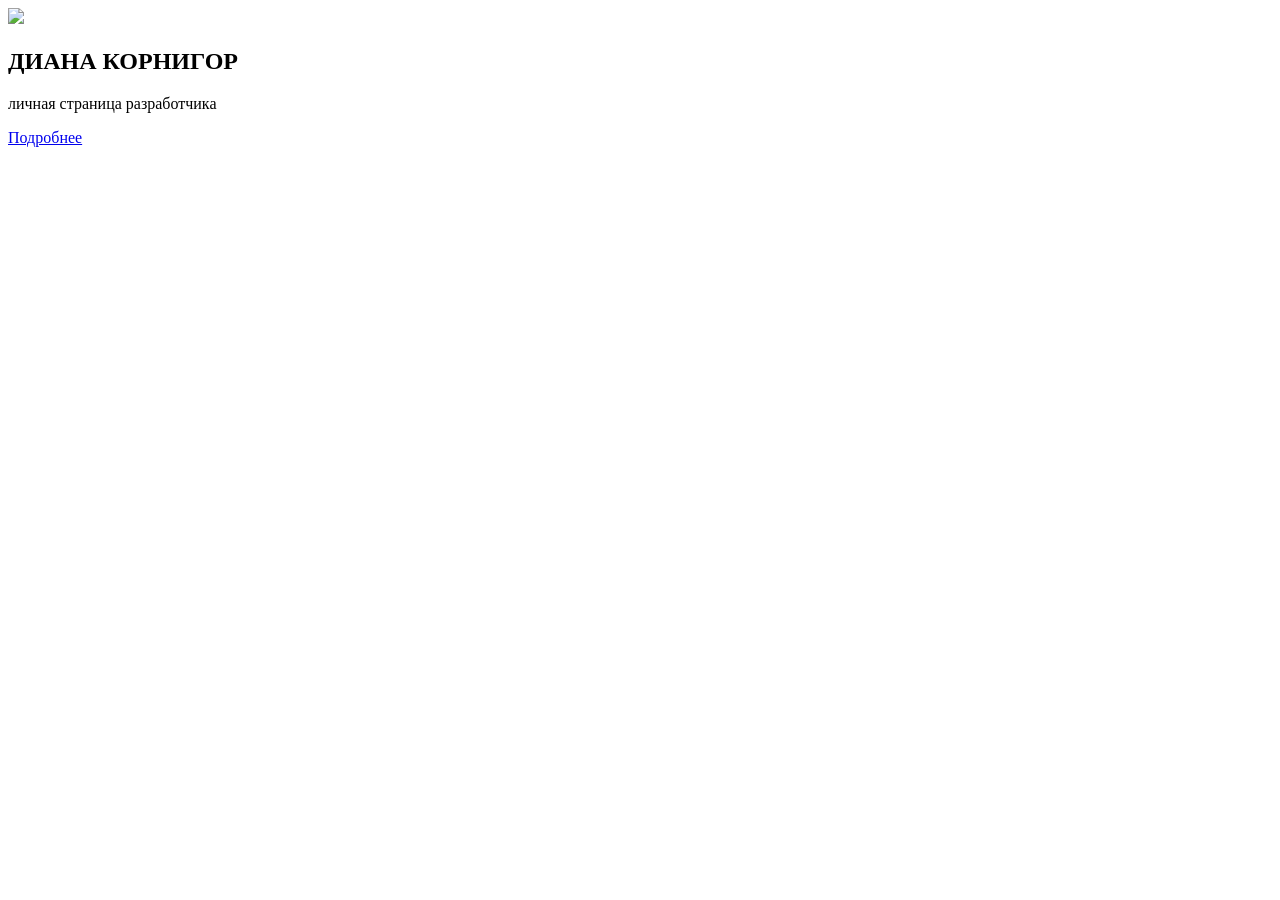
==== index.html @ 614a3cce "Jocument (0-0-2)" ====
<!DOCTYPE html>
<html lang="en">
<head>
    <meta charset="UTF-8">
    <meta name="viewport" content="width=device-width, initial-scale=1.0">
    <link href = "style.css">
    <title>Jocument</title>
</head>
<body>
    <section id="main">
        <div class="main-block">
            <img src="img/maskot.png" width="125">
            <div class="main-content">
                <h1 class="main-title">
                    ДИАНА КОРНИГОР
                </h1>
                <p class="main-subtitle">
                    личная страница разработчика
                </p>
            </div>
            <div class="button">
                <a href="#">Подробнее</a>
            </div>
        </div>
    </section>
    <section id="about">
        <div class="about-block">

        </div>
    </section>
    <section id="skills">
        <div class="skills-block">

        </div>
    </section>
    <section id="works">
        <div class="works-block">

        </div>
    </section>
    <section id="comments">
        <div class="comements-block">

        </div>
    </section>
    <script href = "main.js"></script>
</body>
</html>
---- style.css ----
section{
  background-position: center;
  background-repeat: no-repeat;
  background-size: cover;
  min-height: 100vh;
  position: relative;
}

#main{
  background-image: url(![img](bgMAIN.png))
}

#about{
  background-image: url(![img](bgABOUT.png))
}

#skills{
  background-image: url(![img](bgSKILLS.png))
}

#works{
  background-image: url(![img](bgWORKS.png))
}

#commments{
  background-image: url(![img](bgCOMMENTS.png))
}

.main-block, .about-block, .skills-block, .works-block, .comments-block{
  display: flex;
  justify-content: center;
  align-items: center;
  min-height: 70vh;
}
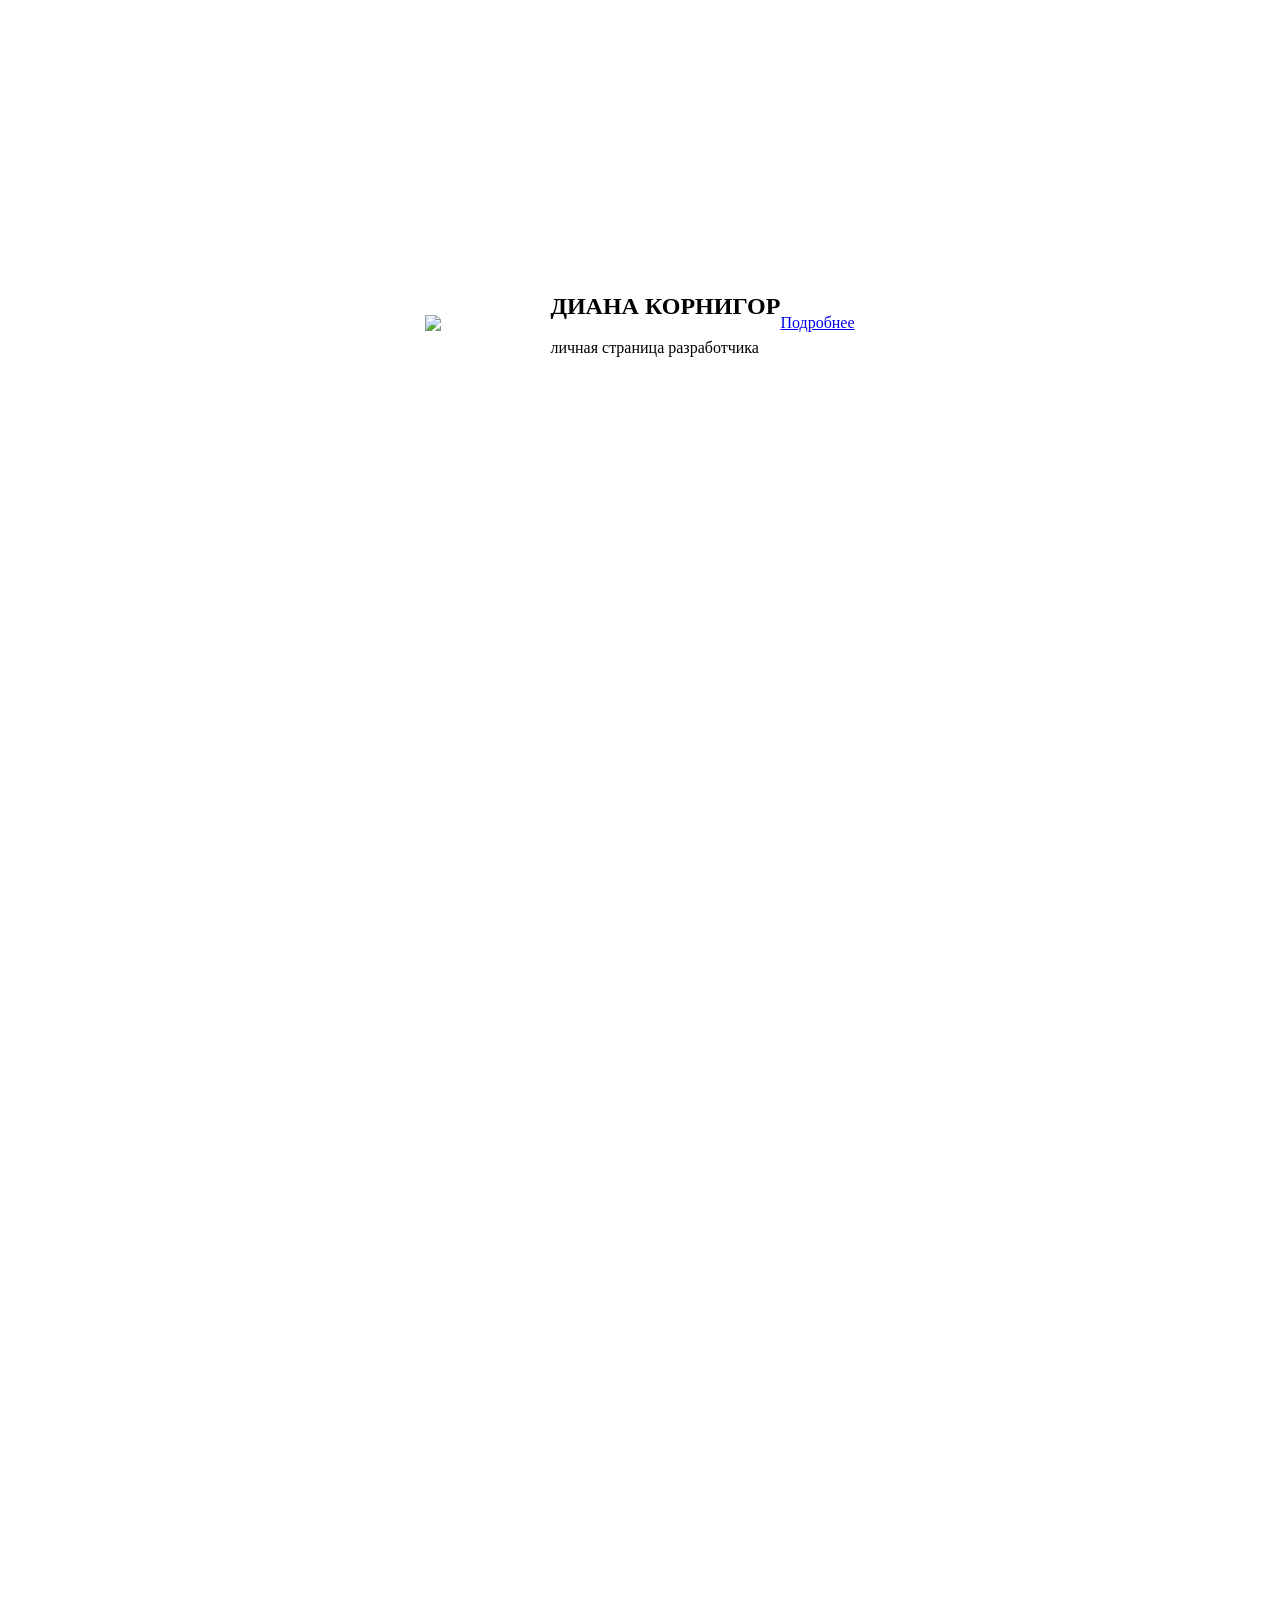
==== commit f9090f4f: "Jocument (0-0-3)" ====
--- a/index.html
+++ b/index.html
@@ -3,13 +3,13 @@
 <head>
     <meta charset="UTF-8">
     <meta name="viewport" content="width=device-width, initial-scale=1.0">
-    <link href = "style.css">
+    <link rel="stylesheet" href="style.css">
     <title>Jocument</title>
 </head>
 <body>
     <section id="main">
         <div class="main-block">
-            <img src="img/maskot.png" width="125">
+            <img src="maskot.png" width="125">
             <div class="main-content">
                 <h1 class="main-title">
                     ДИАНА КОРНИГОР
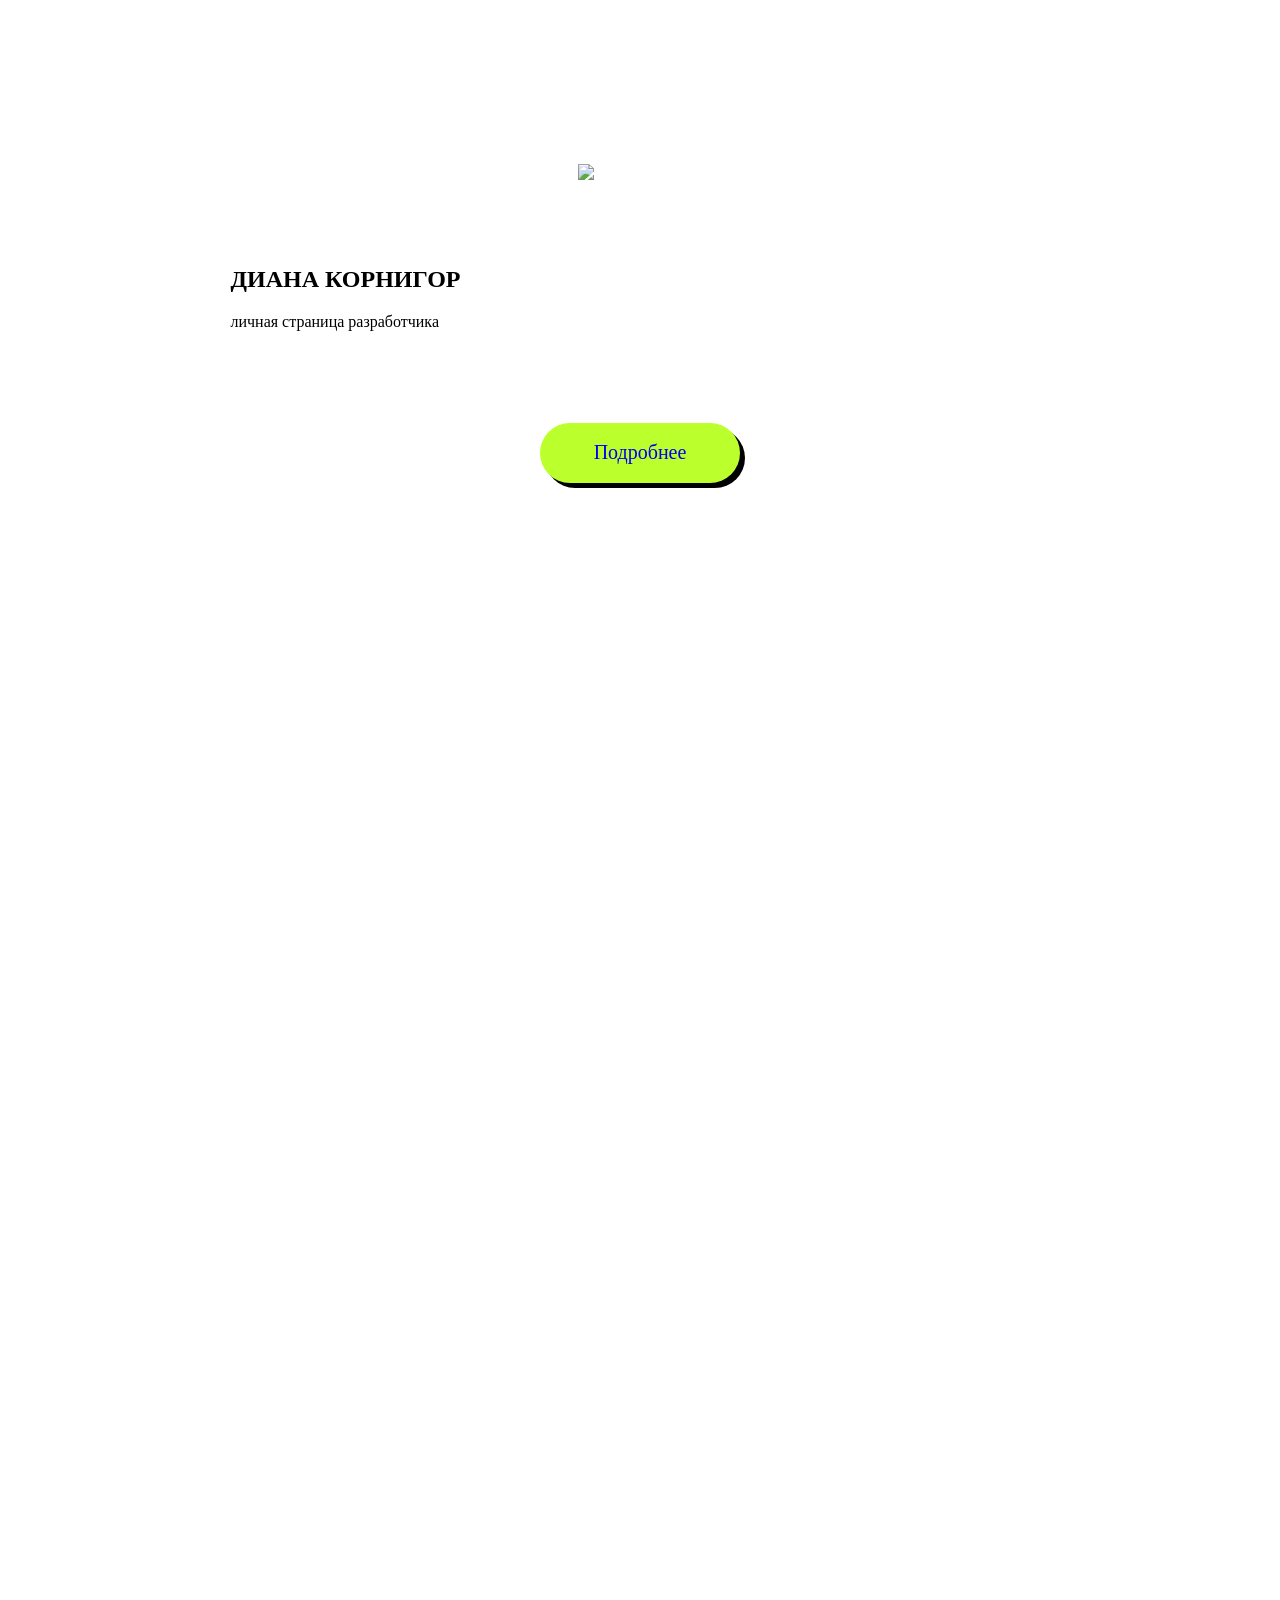
==== commit 9c011859: "Jocument (0-0-6)" ====
--- a/index.html
+++ b/index.html
@@ -4,6 +4,9 @@
     <meta charset="UTF-8">
     <meta name="viewport" content="width=device-width, initial-scale=1.0">
     <link rel="stylesheet" href="style.css">
+    <head>
+  <link rel="stylesheet"href="https://cdnjs.cloudflare.com/ajax/libs/animate.css/4.1.1/animate.min.css"/>
+</head>
     <title>Jocument</title>
 </head>
 <body>
--- a/style.css
+++ b/style.css
@@ -31,4 +31,48 @@
   justify-content: center;
   align-items: center;
   min-height: 70vh;
+}
+
+.main-block{
+  flex-direction: column;
+  height: Vmax;
+}
+
+.main-title{
+  color-text: #2B2D35;
+  text-size: 80px;
+  padding-top: 67px;
+}
+
+.main-subtitle{
+  color-text: #2B2D35;
+  text-size: 20px;
+  text-font: Comfortaa;
+}
+
+.main-content {
+  width: 849px;
+  height: 223px;
+  background-image: url(![img](form1.png))
+  background-repeat: no-repeat;
+  background-size: contain;
+  padding-left: 30px;
+}
+
+.button {
+  width: 200px;
+  height: 60px;
+  border-radius: 100px;
+  border: 2px black;
+  background-color: #BBFF2C;
+  display: flex;
+  justify-content: center;
+  align-items: center;
+  box-shadow: 5px 5px 0 #000000;
+  margin-top: 20px;
+}
+
+.button a{
+  font-size: 20px;
+  text-decoration: none;
 }
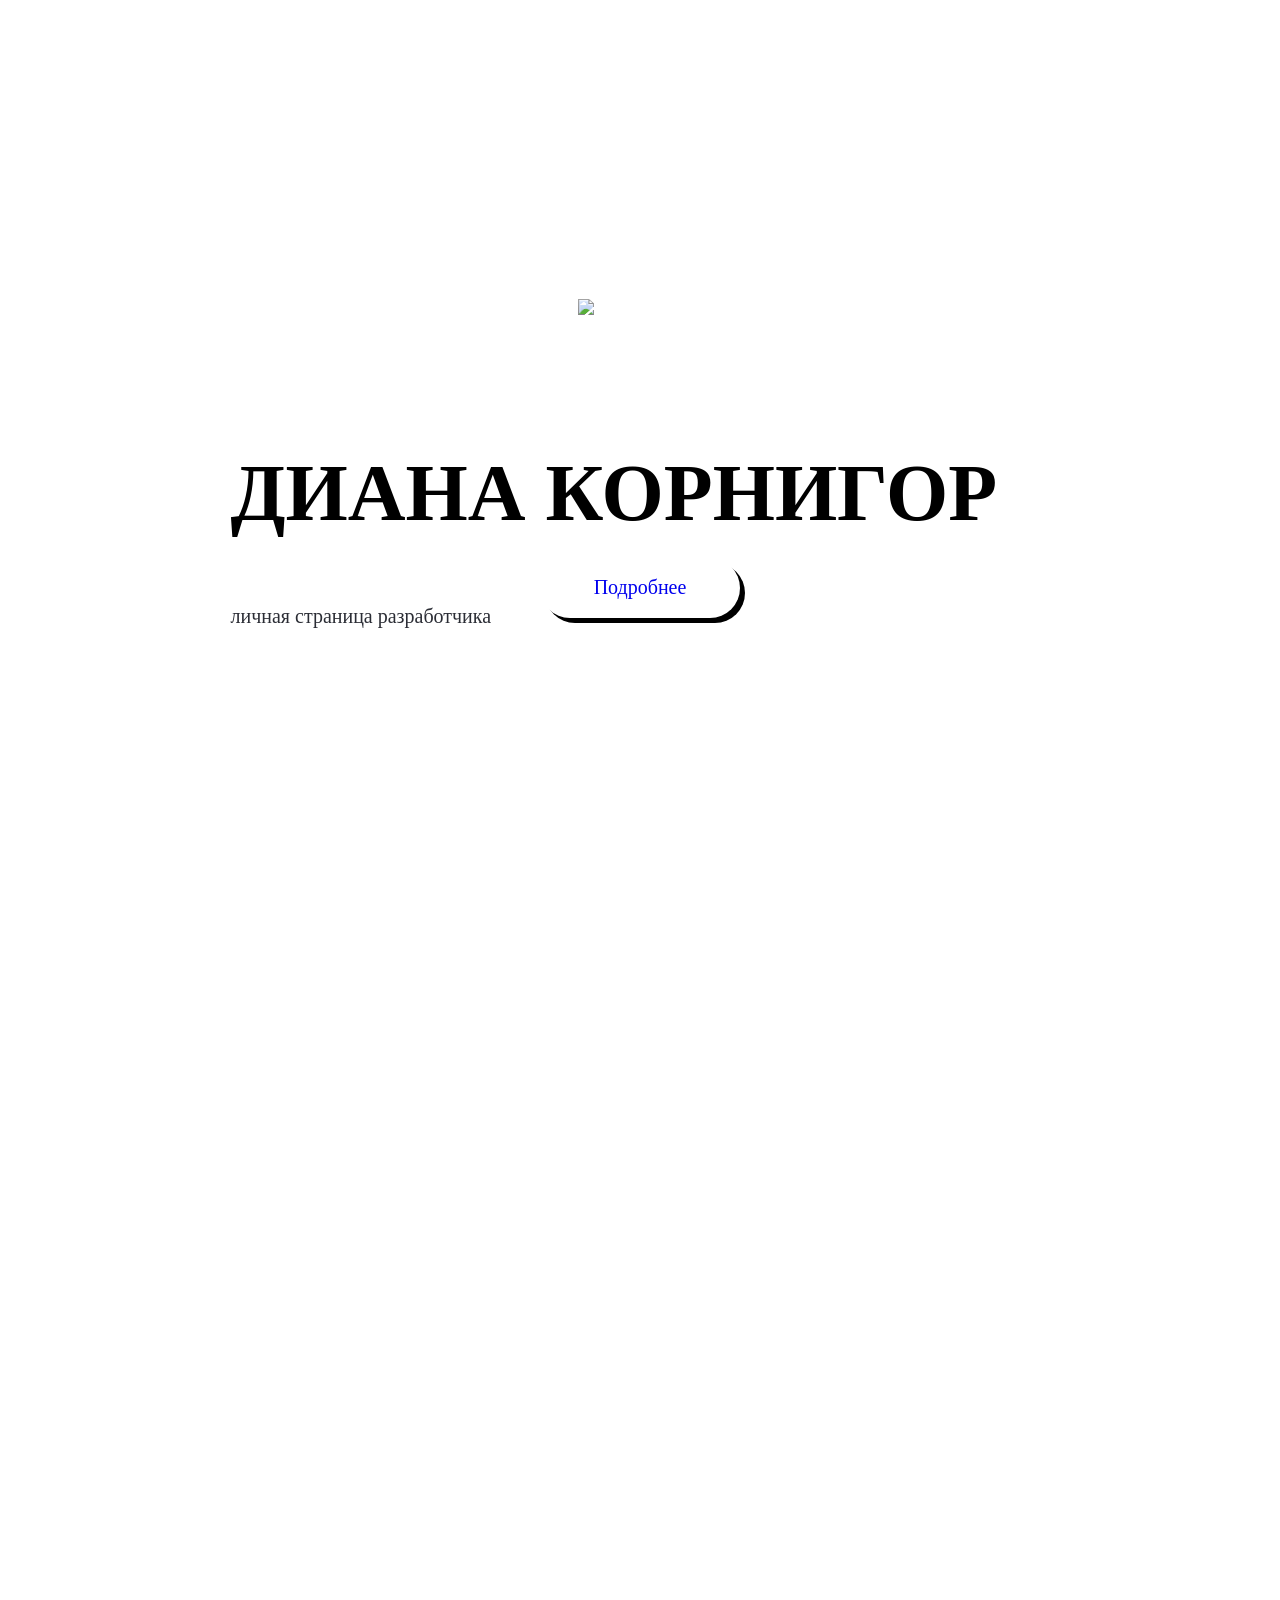
==== commit 207474e8: "Jocument (0-0-9)" ====
--- a/index.html
+++ b/index.html
@@ -12,7 +12,7 @@
 <body>
     <section id="main">
         <div class="main-block">
-            <img src="maskot.png" width="125">
+            <img src="img/maskot.png" width="125">
             <div class="main-content">
                 <h1 class="main-title">
                     ДИАНА КОРНИГОР
--- a/style.css
+++ b/style.css
@@ -1,3 +1,18 @@
+.inter-<uniquifier> {
+  font-family: "Inter", sans-serif;
+  font-optical-sizing: auto;
+  font-weight: 700;
+  font-style: normal;
+}
+
+
+.comfortaa-<uniquifier> {
+  font-family: "Comfortaa", sans-serif;
+  font-optical-sizing: auto;
+  font-weight: 700;
+  font-style: normal;
+}
+
 section{
   background-position: center;
   background-repeat: no-repeat;
@@ -7,23 +22,23 @@
 }
 
 #main{
-  background-image: url(![img](bgMAIN.png))
+  background-image: url(img/bgMAIN.png);
 }
 
 #about{
-  background-image: url(![img](bgABOUT.png))
+  background-image: url(![img](bgABOUT.png));
 }
 
 #skills{
-  background-image: url(![img](bgSKILLS.png))
+  background-image: url(![img](bgSKILLS.png));
 }
 
 #works{
-  background-image: url(![img](bgWORKS.png))
+  background-image: url(![img](bgWORKS.png));
 }
 
 #commments{
-  background-image: url(![img](bgCOMMENTS.png))
+  background-image: url(![img](bgCOMMENTS.png));
 }
 
 .main-block, .about-block, .skills-block, .works-block, .comments-block{
@@ -35,44 +50,63 @@
 
 .main-block{
   flex-direction: column;
-  height: Vmax;
+  height: 100vh;
+
+}
+
+.main-content{
+  background-image: url(img/form1.png);
+  background-repeat: no-repeat;
+  background-size: contain;
+  width: 849px;
+  height: 223px;
+  padding-left: 30px;
 }
 
 .main-title{
+  padding-top: 67px;
   color-text: #2B2D35;
-  text-size: 80px;
-  padding-top: 67px;
+  font-size: 80px;
 }
 
 .main-subtitle{
-  color-text: #2B2D35;
-  text-size: 20px;
-  text-font: Comfortaa;
+  color: #2B2D35;
+  font-size: 20px;
+  font-family: 'Comfortaa';
 }
 
-.main-content {
-  width: 849px;
-  height: 223px;
-  background-image: url(![img](form1.png))
-  background-repeat: no-repeat;
-  background-size: contain;
-  padding-left: 30px;
-}
-
-.button {
+.button{
   width: 200px;
   height: 60px;
   border-radius: 100px;
-  border: 2px black;
-  background-color: #BBFF2C;
+  border: 2px solid #000
+  background: #BBFF2C;
   display: flex;
   justify-content: center;
   align-items: center;
   box-shadow: 5px 5px 0 #000000;
   margin-top: 20px;
+   animation: pulse;
+  transition-duration: 0.3s;
 }
 
-.button a{
-  font-size: 20px;
-  text-decoration: none;
+.button:hover{
+  background: #a0d826;
+}
+
+.button a {
+font-size: 20px;
+text-decoration: none;
+}
+
+.button:hover{
+  background: #a0d826;
+}
+
+.main{
+  background-image: url(![img](planet.png));
+  width: 405px;
+  height: 330px;
+  padding-right: 20px;
+  transform: rotate(45deg);
 }
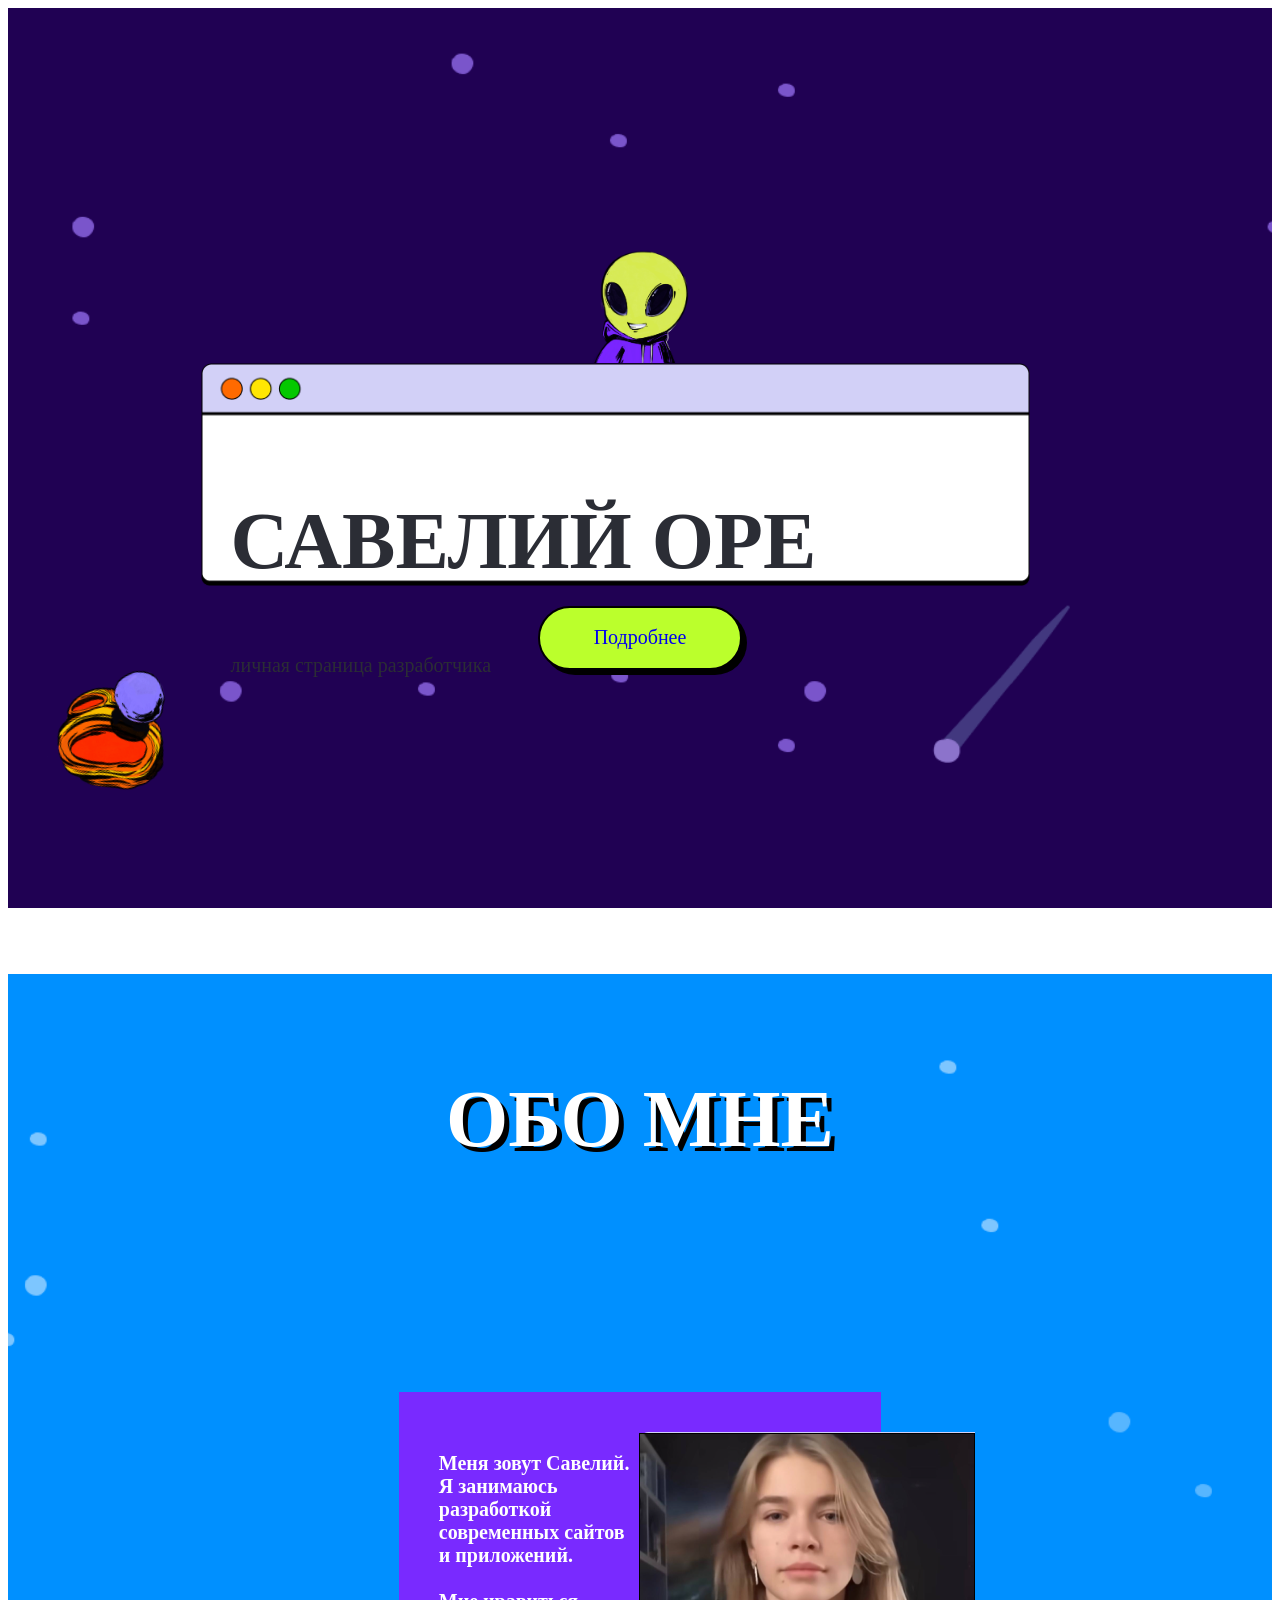
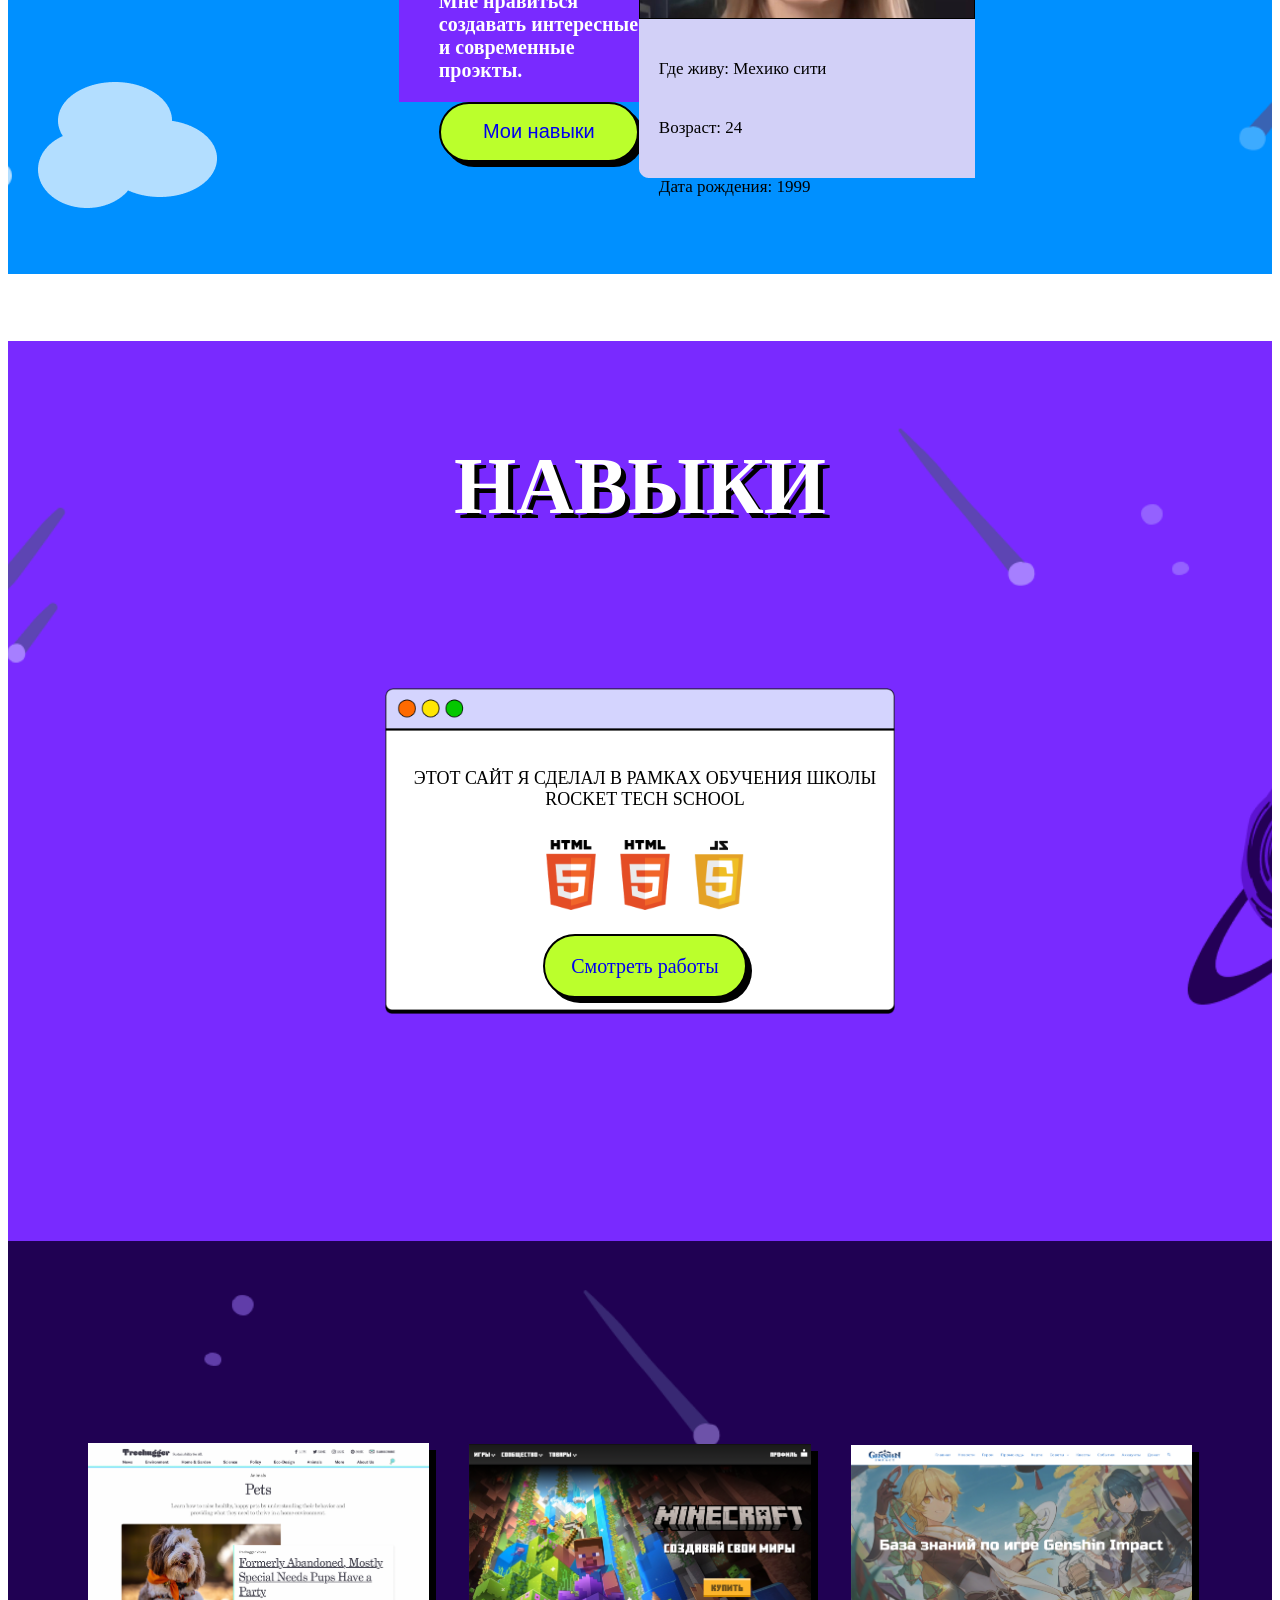
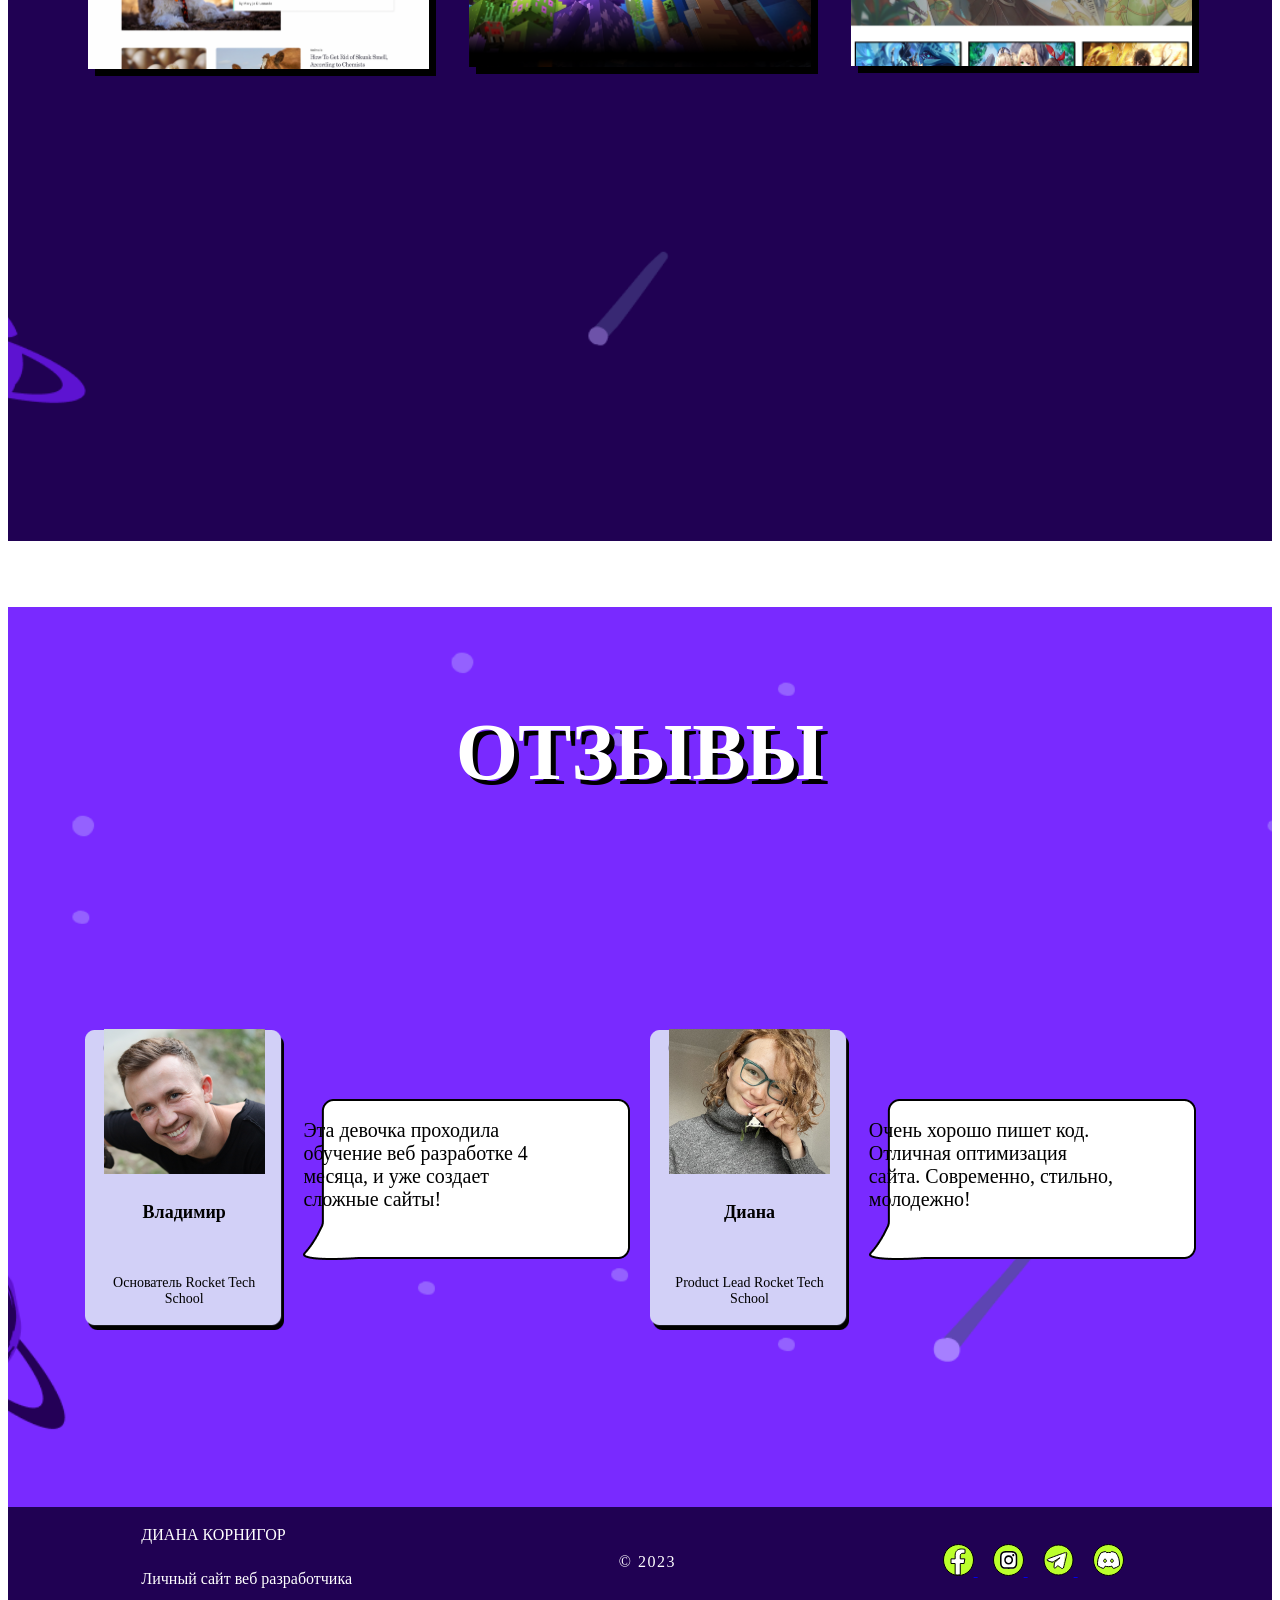
==== commit cbf3b52d: "Jocument(0-1-0)" ====
--- a/index.html
+++ b/index.html
@@ -6,7 +6,6 @@
     <link rel="stylesheet" href="style.css">
     <head>
   <link rel="stylesheet"href="https://cdnjs.cloudflare.com/ajax/libs/animate.css/4.1.1/animate.min.css"/>
-</head>
     <title>Jocument</title>
 </head>
 <body>
@@ -15,7 +14,7 @@
             <img src="img/maskot.png" width="125">
             <div class="main-content">
                 <h1 class="main-title">
-                    ДИАНА КОРНИГОР
+                    САВЕЛИЙ ОРЕ
                 </h1>
                 <p class="main-subtitle">
                     личная страница разработчика
@@ -25,27 +24,98 @@
                 <a href="#">Подробнее</a>
             </div>
         </div>
+        <div class="moving-planet"></div>
     </section>
     <section id="about">
+        <h1 class="title">ОБО МНЕ</h1>
         <div class="about-block">
-
+            <div class="about-content">
+                <div class="about-text">
+                    <p class="about-title"> Меня зовут Савелий.
+                        Я занимаюсь разработкой современных сайтов и приложений. <br><br>
+                        Мне нравиться создавать интересные и современные проэкты.
+                    </p>
+                    <button class="button">
+                        <a href="#">Мои навыки</a>
+                    </button>
+                </div>
+                <div class="about-card">
+                    <img src="img/photo.png">
+                    <p>Где живу: Мехико сити</p>
+                    <p>Возраст: 24</p>
+                    <p>Дата рождения:  1999</p>
+                </div>
+            </div>
+        </div>
+        <div class="moving-cloud">
+            
         </div>
     </section>
     <section id="skills">
+        <h1 class="title">НАВЫКИ</h1>
         <div class="skills-block">
-
+            <div class="skills-card">
+                <p> ЭТОТ САЙТ Я СДЕЛАЛ В РАМКАХ ОБУЧЕНИЯ ШКОЛЫ ROCKET TECH SCHOOL</p>
+                <div class="languages">
+                    <img src="img/html.png" width="70">
+                    <img src="img/html.png" width="70">
+                    <img src="img/js.png" width="70">
+                </div>
+                <div class="button">
+                    <a href="#">Смотреть работы</a>
+                </div>
+            </div>
         </div>
     </section>
     <section id="works">
         <div class="works-block">
-
+            <img src="img/work1.png">
+            <img src="img/work2.png">
+            <img src="img/work3.png">
         </div>
     </section>
     <section id="comments">
-        <div class="comements-block">
-
+        <h1 class="title"> ОТЗЫВЫ </h1>
+        <div class="comments-block">
+            <div class="comment-card">
+                <img src="img/photo1.png">
+                <h3>Владимир</h3>
+                <p>Основатель Rocket Tech School</p>
+            </div>
+            <div class="comment">
+                <p> Эта девочка проходила обучение
+                     веб разработке 4 месяца, 
+                    и уже создает сложные сайты!</p>
+            </div>
+             <div class="comment-card">
+       <img src="img/photo2.png">
+       <h3>Диана</h3>
+       <p>Product Lead Rocket Tech School</p>
+   </div>
+   <div class="comment">
+       <p>
+           Очень хорошо пишет код.
+           Отличная оптимизация сайта.
+           Современно, стильно, молодежно!
+       </p>
+   </div>
         </div>
     </section>
-    <script href = "main.js"></script>
+    <footer>
+   <div class="footer-info">
+       <p>ДИАНА КОРНИГОР</p>
+       <p>Личный сайт веб разработчика</p>
+   </div>
+   <div class="footer-year">
+       <p>© 2023</p>
+   </div>
+   <div class="footer-links">
+       <a href="#"> <img src="img/facebook.svg"> </a>
+       <a href="#"> <img src="img/instagram.svg"> </a>
+       <a href="#"> <img src="img/telegram.svg"> </a>
+       <a href="#"> <img src="img/discord.svg"> </a>
+   </div>
+</footer>
+    <script src="main.js"></script>
 </body>
 </html>
--- a/style.css
+++ b/style.css
@@ -26,19 +26,19 @@
 }
 
 #about{
-  background-image: url(![img](bgABOUT.png));
+  background-image: url(img/bgABOUT.png);
 }
 
 #skills{
-  background-image: url(![img](bgSKILLS.png));
+  background-image: url(img/bgSKILLS.png);
 }
 
 #works{
-  background-image: url(![img](bgWORKS.png));
-}
-
-#commments{
-  background-image: url(![img](bgCOMMENTS.png));
+  background-image: url(img/bgWORKS.png);
+}
+
+#comments{
+  background-image: url(img/bgCOMMENTS.png);
 }
 
 .main-block, .about-block, .skills-block, .works-block, .comments-block{
@@ -65,7 +65,7 @@
 
 .main-title{
   padding-top: 67px;
-  color-text: #2B2D35;
+  color: #2B2D35;
   font-size: 80px;
 }
 
@@ -79,8 +79,8 @@
   width: 200px;
   height: 60px;
   border-radius: 100px;
-  border: 2px solid #000
-  background: #BBFF2C;
+  border: 2px solid #000;
+  background-color: #BBFF2C;
   display: flex;
   justify-content: center;
   align-items: center;
@@ -104,9 +104,213 @@
 }
 
 .main{
-  background-image: url(![img](planet.png));
+  background-image: url(img/planet.png);
   width: 405px;
   height: 330px;
   padding-right: 20px;
   transform: rotate(45deg);
+}
+
+.moving-planet {
+  background: url(img/moving-planet.png);
+  background-repeat: no-repeat;
+  width: 200px;
+  height: 230px;
+  transform: rotate(-15deg);
+  position: absolute;
+  bottom: 30px;
+  left: 30px;
+  animation-name: strelochka;
+  animation-duration: 2s;
+  animation-iteration-count: infinite;
+  animation-direction: alternate;
+}
+@keyframes strelochka{
+  from{transform: translateY(0px);}
+  to{transform: translateY(42px);}
+}
+
+.title{
+  padding-top: 100px;
+  text-align: center;
+  color: #FFF;
+  font-size: 80px;
+  text-shadow: 
+  5px 5px 0 #000000;
+ }
+
+.about-content{
+  width: 35%;
+  height: 270px;
+  background: #792AFF;
+  padding-left: 40px ;
+  padding-top: 40px;
+  position: relative;
+  display: flex;
+}
+
+.about-title{
+  color: #FFF;
+  font-size: 20px;
+  font-weight: 700;
+  max-width: 463px;
+  margin-bottom: 20px;
+  font-family: 'Comfortaa';
+}
+
+
+.about-card{
+  background-image: url(img/form2.png);
+  background-repeat: no-repeat;
+  width: 376px;
+  height: 346px;
+  display: flex;
+  flex-direction: column;
+  justify-content: center;
+  align-items: center;
+  padding-top: 20px;
+  position: relative;
+}
+
+.about-card p{
+  color: #000;
+  font-size: 17px;
+  align-self: start;
+  padding-left: 20px;
+  line-height: 25px;
+  font-family: 'Comfortaa';
+}
+
+.about-card img{
+    padding-bottom: 20px;
+}
+
+.about-card img{
+  padding-bottom: 20px;
+}
+
+.moving-cloud{
+  background: url(img/cloud.png);
+  background-repeat: no-repeat;
+  width: 180px;
+  height: 162px;
+  position: absolute;
+  bottom: 30px;
+  left: 30px;
+}
+
+.skills-card{
+  background-image: url(img/form3.png);
+  background-repeat: no-repeat;
+  background-size: contain;
+  height: 450px;
+  display: flex;
+  flex-direction: column;
+  align-items: center;
+  margin-top: 100px;
+  margin: 20px;
+  padding-left: 10px;
+}
+
+.skills-card p{
+  color: #000;
+  font-size: 18px;
+  margin-top: 80px;
+  margin-bottom: 30px;
+  text-align: center;
+  max-width: 500px;
+  font-family: 'Comfortaa';
+}
+
+.moving-planet2{
+  background: url(img/moving-planet2.png);
+  background-repeat: no-repeat;
+  width: 208px;
+  height: 200px;
+  position: absolute;
+  bottom: 70px;
+  left: 0;
+}
+
+.moving-planet, .moving-planet2, .moving-cloud{
+  animation-name: planet_move;
+  animation-duration: 2s;
+  animation-iteration-count: infinite;
+  animation-direction: alternate;
+}
+
+.works-block img{
+    margin: 0 20px;
+    width: 27%;
+    box-shadow: 
+      7px 7px 0 #000000;
+}
+
+.comments-block{
+  justify-content: space-evenly;
+  max-width: 1150px;
+  margin: auto;
+}
+
+.comment-card{
+  background-image: url(img/card.png);
+  background-repeat: no-repeat;
+  background-position: center;
+  background-size: contain;
+  height: 300px;
+  display: flex;
+  flex-direction: column;
+  justify-content: center;
+  align-items: center;
+  max-width: 200px;
+}
+
+.comment-card h3{
+  font-size: 18px;
+  font-family: 'Comfortaa';
+  padding: 10px;
+}
+
+.comment-card p{
+  font-size: 14px;
+  font-family: 'Comfortaa';
+  padding: 10px 20px;
+  text-align: center;
+}
+
+.comment{
+  background-image: url(img/comment.png);
+  width: 327px;
+  height: 161px;
+  justify-content: center;
+  align-items: center;
+}
+
+.comment p{
+  font-family: 'Comfortaa';
+  font-size: 20px;
+  max-width: 250px;
+}
+
+footer{
+   background-color: #200153;
+   height: 110px;
+   display: flex;
+   justify-content: space-around;
+   align-items: center;
+   color: #FFF;
+}
+
+.footer-info p{
+   font-family: 'Comfortaa';
+   padding-bottom: 10px;
+}
+
+.footer-year p{
+   font-family: 'Comfortaa';
+   letter-spacing: 1.5px;
+}
+
+.footer-links a{
+   margin-right: 15px;
 }
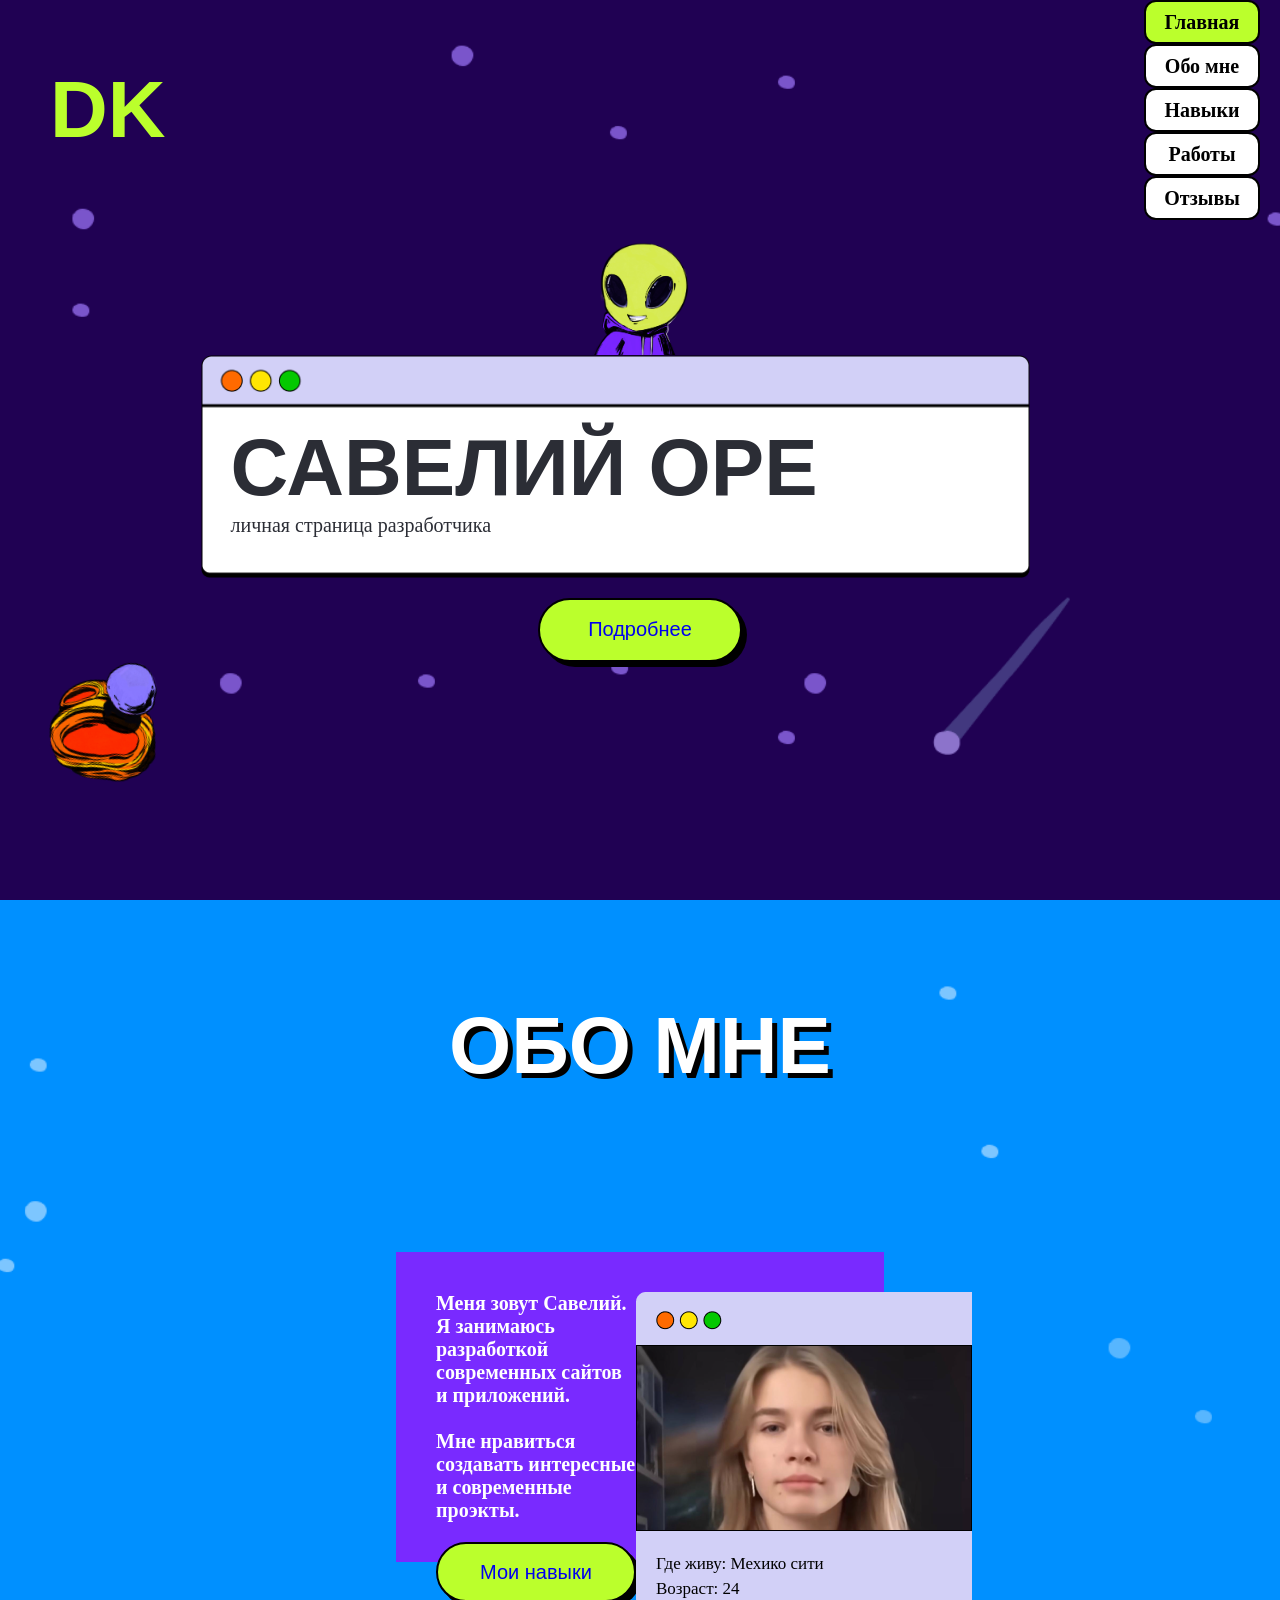
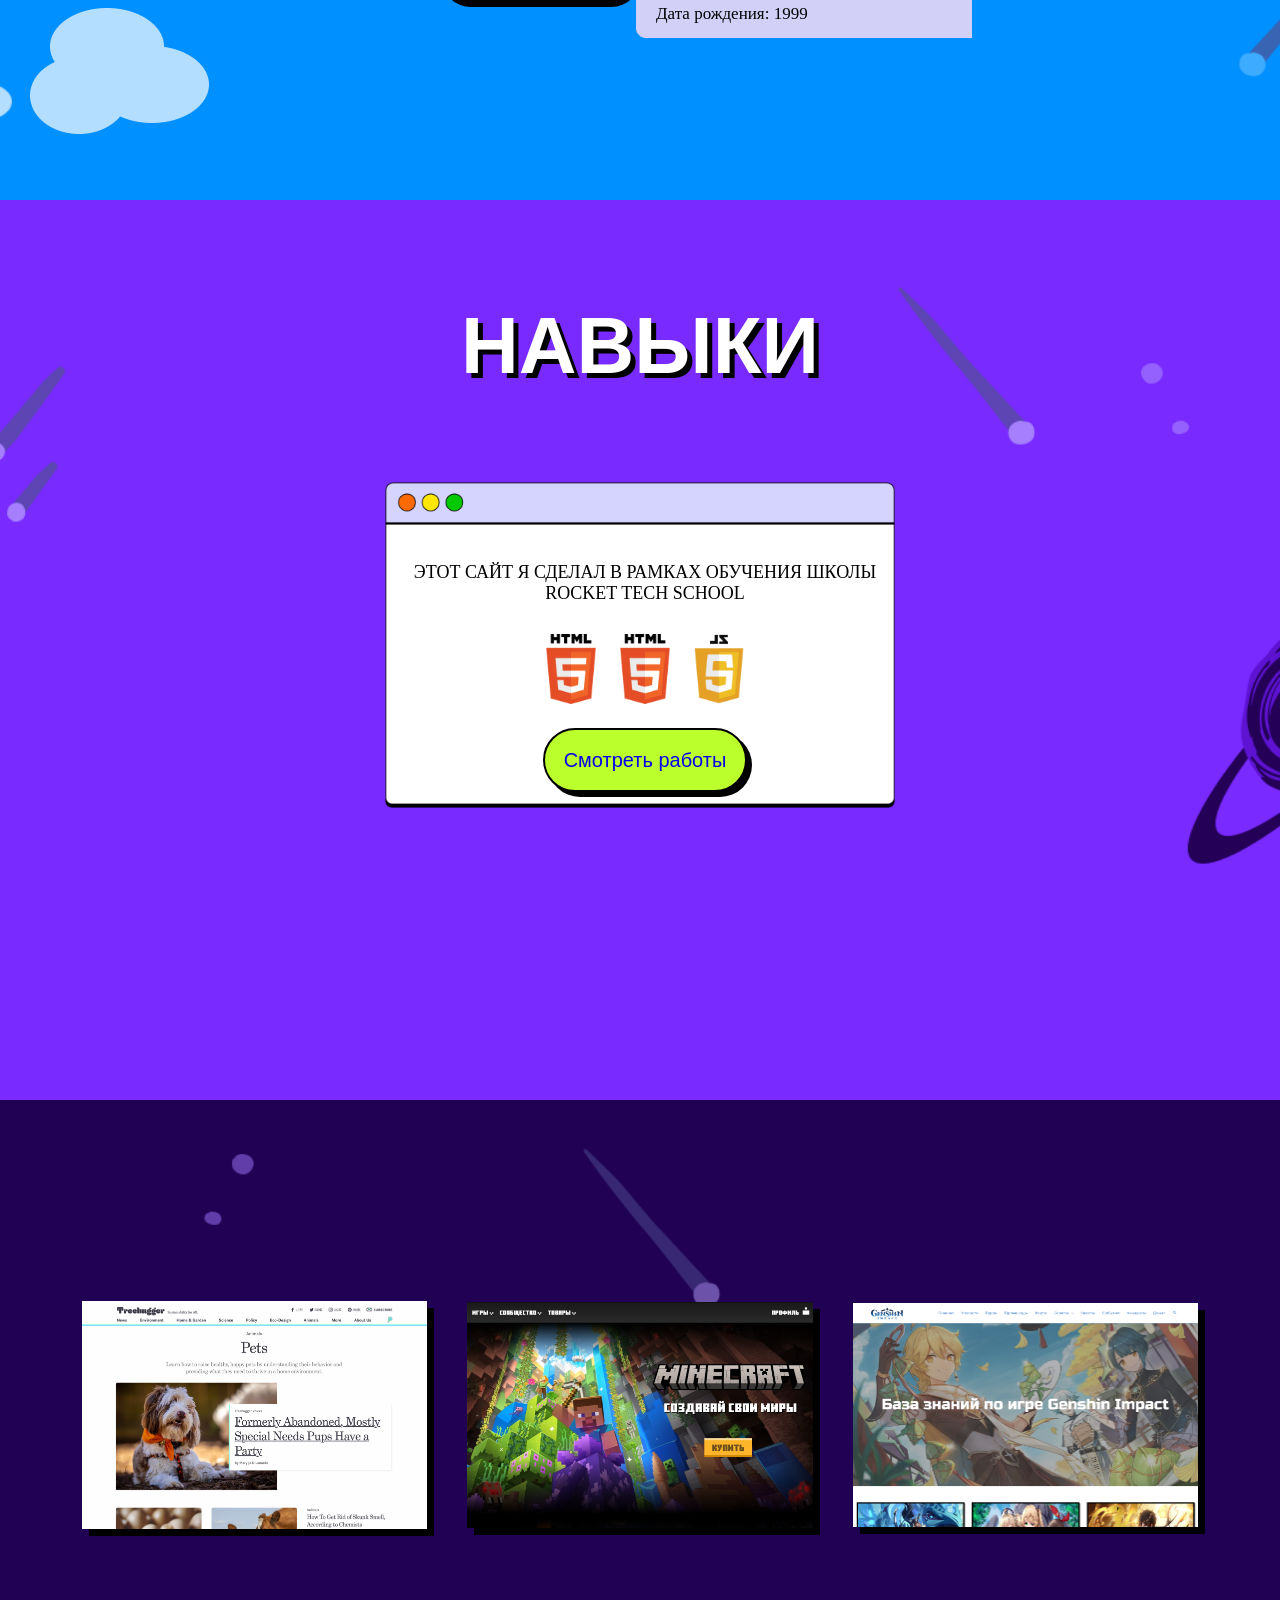
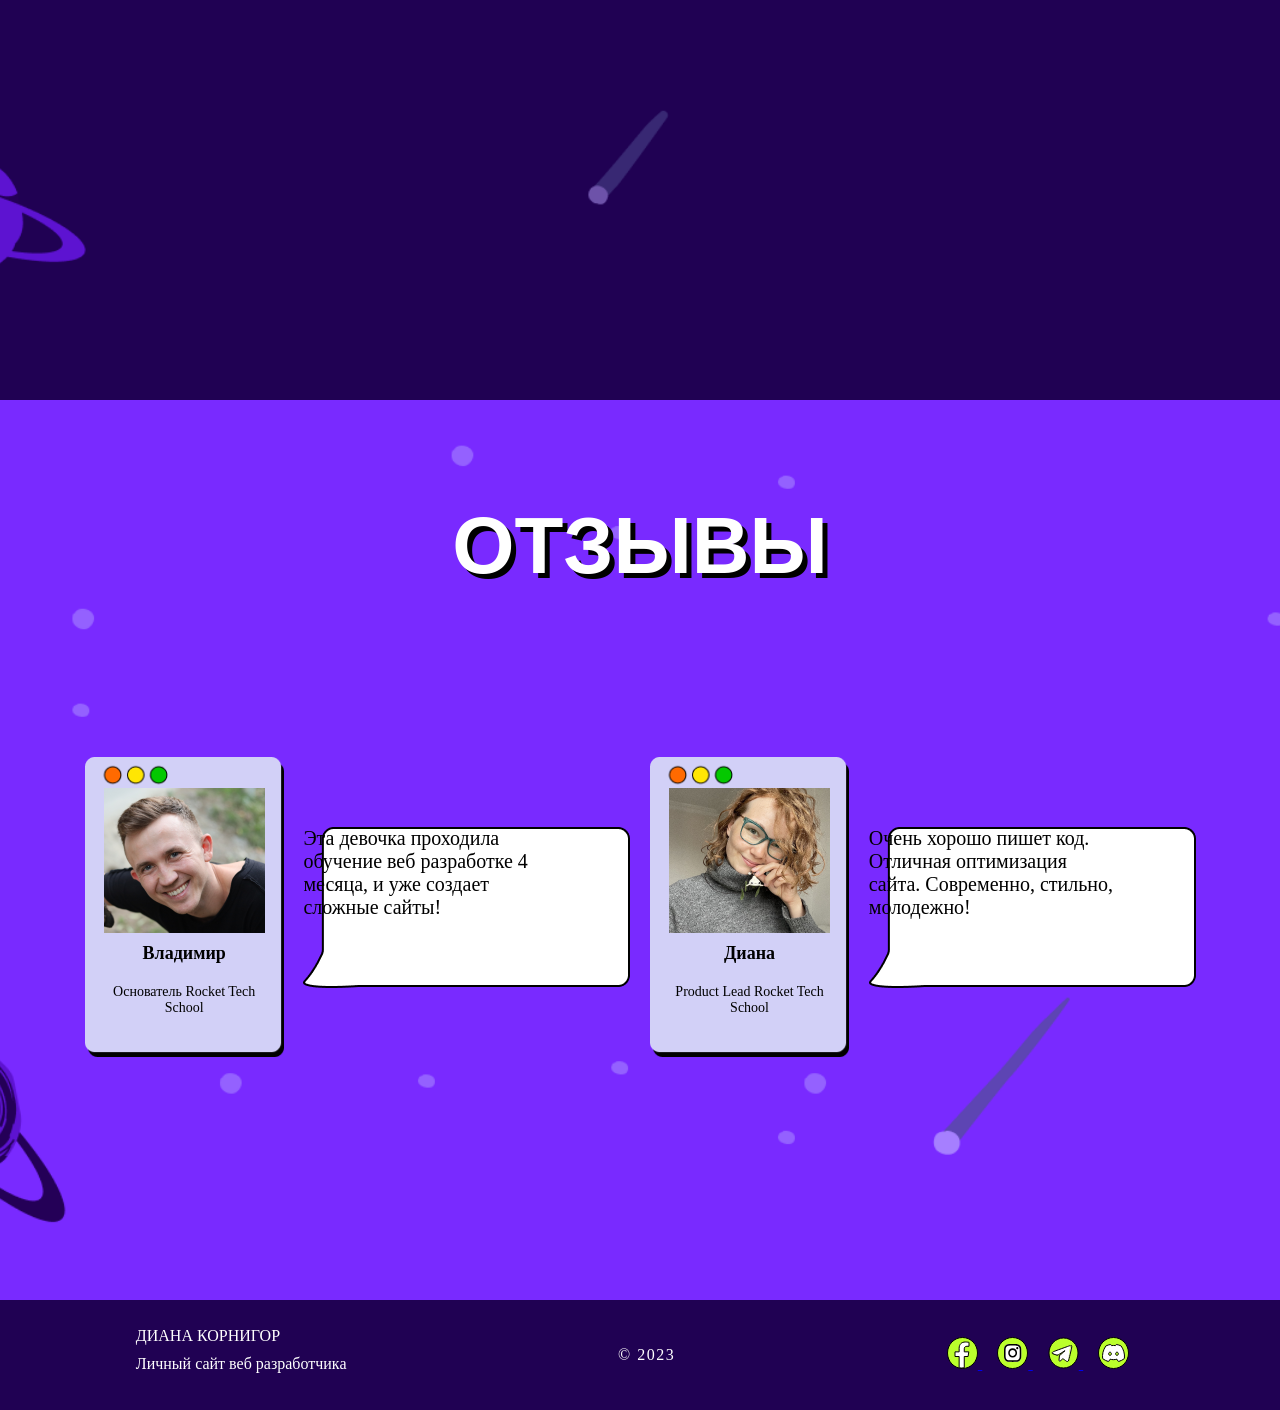
==== commit a782e0cc: "Jocument (0-1-1)" ====
--- a/index.html
+++ b/index.html
@@ -4,7 +4,6 @@
     <meta charset="UTF-8">
     <meta name="viewport" content="width=device-width, initial-scale=1.0">
     <link rel="stylesheet" href="style.css">
-    <head>
   <link rel="stylesheet"href="https://cdnjs.cloudflare.com/ajax/libs/animate.css/4.1.1/animate.min.css"/>
     <title>Jocument</title>
 </head>
@@ -26,6 +25,18 @@
         </div>
         <div class="moving-planet"></div>
     </section>
+    <nav>
+        <div class="fixed-menu">
+        <h1 class="logo">DK</h1>
+        <div class="nav-links">
+            <h1 class="nav-link main-link active" href="#main">Главная</h1>
+            <h1 class="nav-link about-link" href="#about">Обо мне</h1>
+            <h1 class="nav-link skills-link" href="#skills">Навыки</h1>
+            <h1 class="nav-link works-link" href="#works">Работы</h1>
+            <h1 class="nav-link comments-link" href="#comments">Отзывы</h1>
+        </div>
+        </div>
+    </nav>
     <section id="about">
         <h1 class="title">ОБО МНЕ</h1>
         <div class="about-block">
@@ -102,10 +113,10 @@
         </div>
     </section>
     <footer>
-   <div class="footer-info">
-       <p>ДИАНА КОРНИГОР</p>
+        <div class="footer-info">
+            <p>ДИАНА КОРНИГОР</p>
        <p>Личный сайт веб разработчика</p>
-   </div>
+        </div>
    <div class="footer-year">
        <p>© 2023</p>
    </div>
@@ -115,7 +126,7 @@
        <a href="#"> <img src="img/telegram.svg"> </a>
        <a href="#"> <img src="img/discord.svg"> </a>
    </div>
-</footer>
+    </footer>
     <script src="main.js"></script>
 </body>
 </html>
--- a/style.css
+++ b/style.css
@@ -313,4 +313,58 @@
 
 .footer-links a{
    margin-right: 15px;
-}+}
+
+nav{
+  position: fixed;
+  top: 0;
+  width: 100%;
+  z-index: 10;
+}
+
+.fixed-menu{
+  display: flex;
+  justify-content: space-between;
+  align-items: center;
+  flex: 1;
+}
+
+nav-links{
+  display: flex
+  justify-content: center;
+  flex-grow: 1;
+  padding-right: 150px;
+}
+
+.nav-link{
+   width: 112px;
+   height: 40px;
+   border-radius: 12px;
+   border: 2px solid #000;
+   background-color: #FFF;
+   text-decoration: none;
+   color: #000;
+   font-size: 20px;
+   font-family: 'Comfortaa';
+   display: flex;
+   justify-content: center;
+   align-items: center;
+   margin-right: 20px;
+}
+
+.logo{
+   color: #BBFF2C;
+   font-size: 80px;
+   padding-left: 50px;
+}
+
+*{
+  margin: 0;
+  font-family: 'Inter', sans-serif;
+  scroll-behavior: smooth;
+}
+
+.active{
+  background-color: #BBFF2C;
+}
+
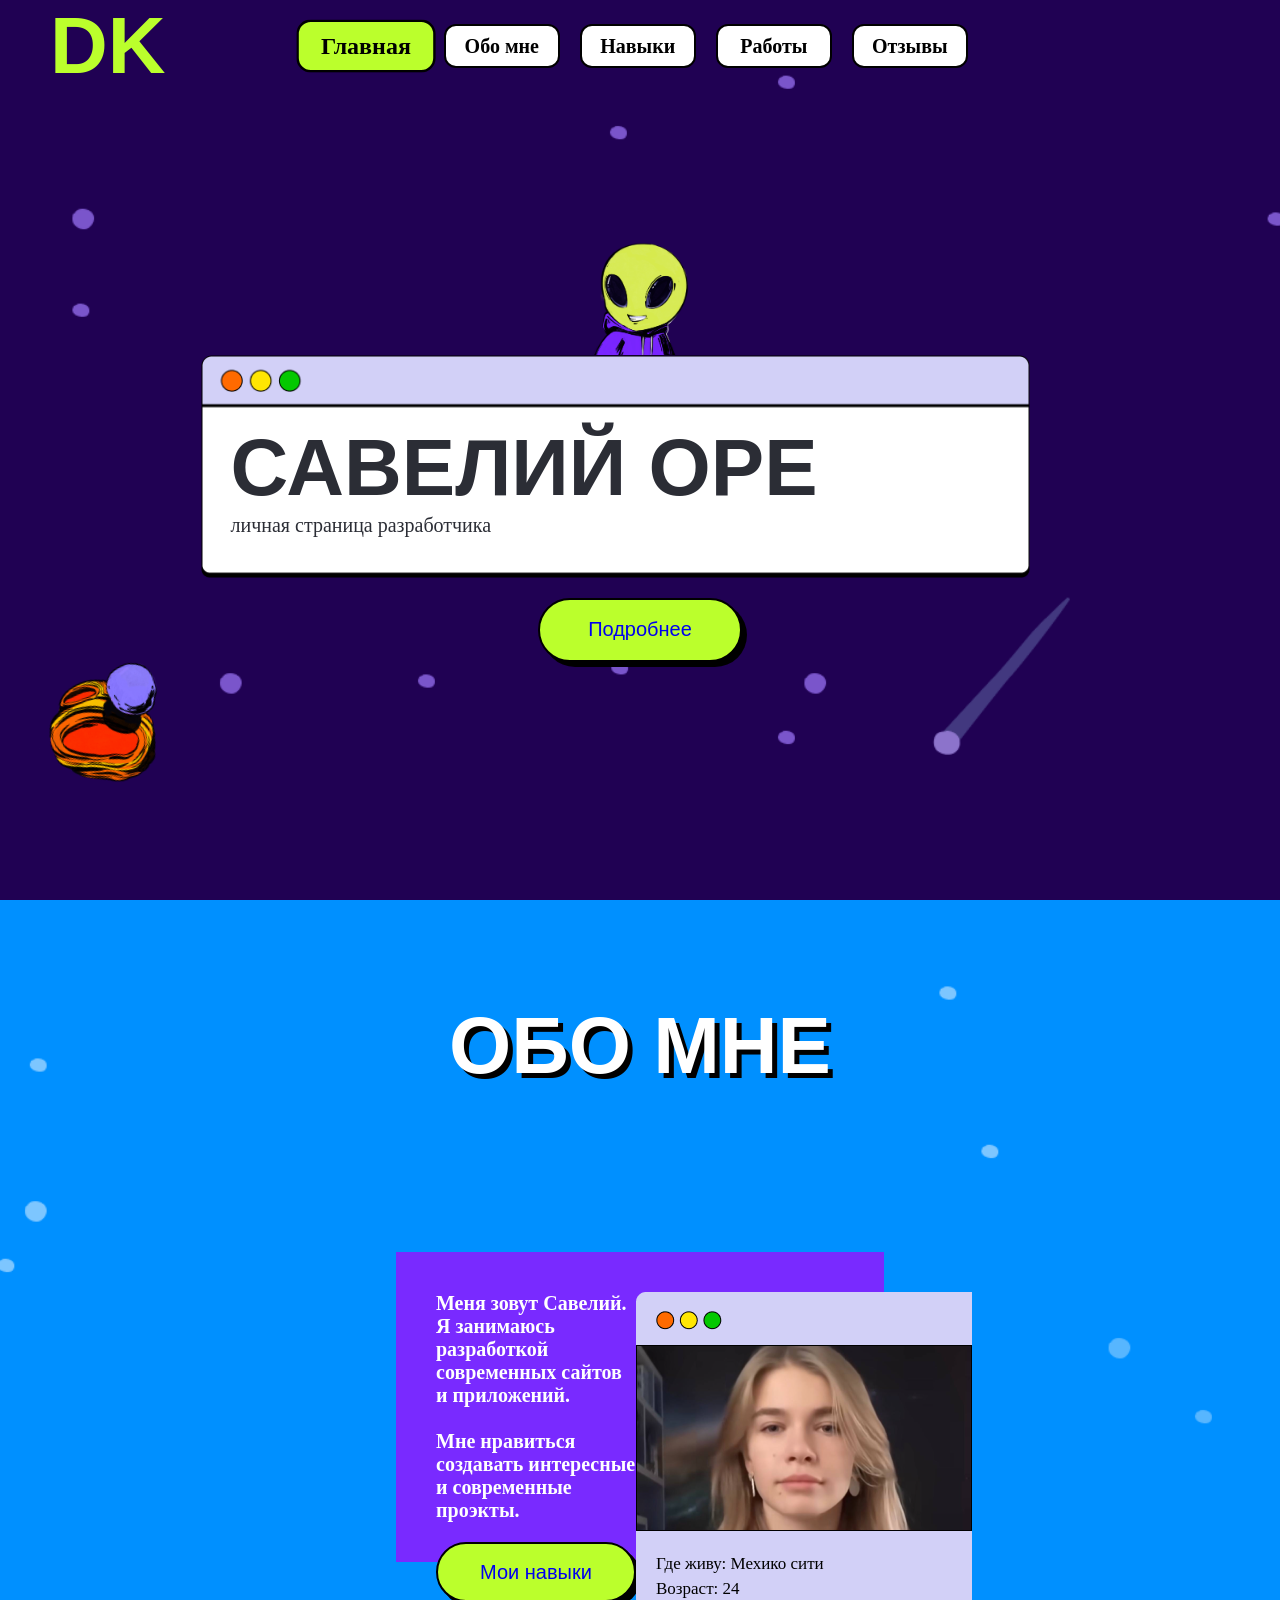
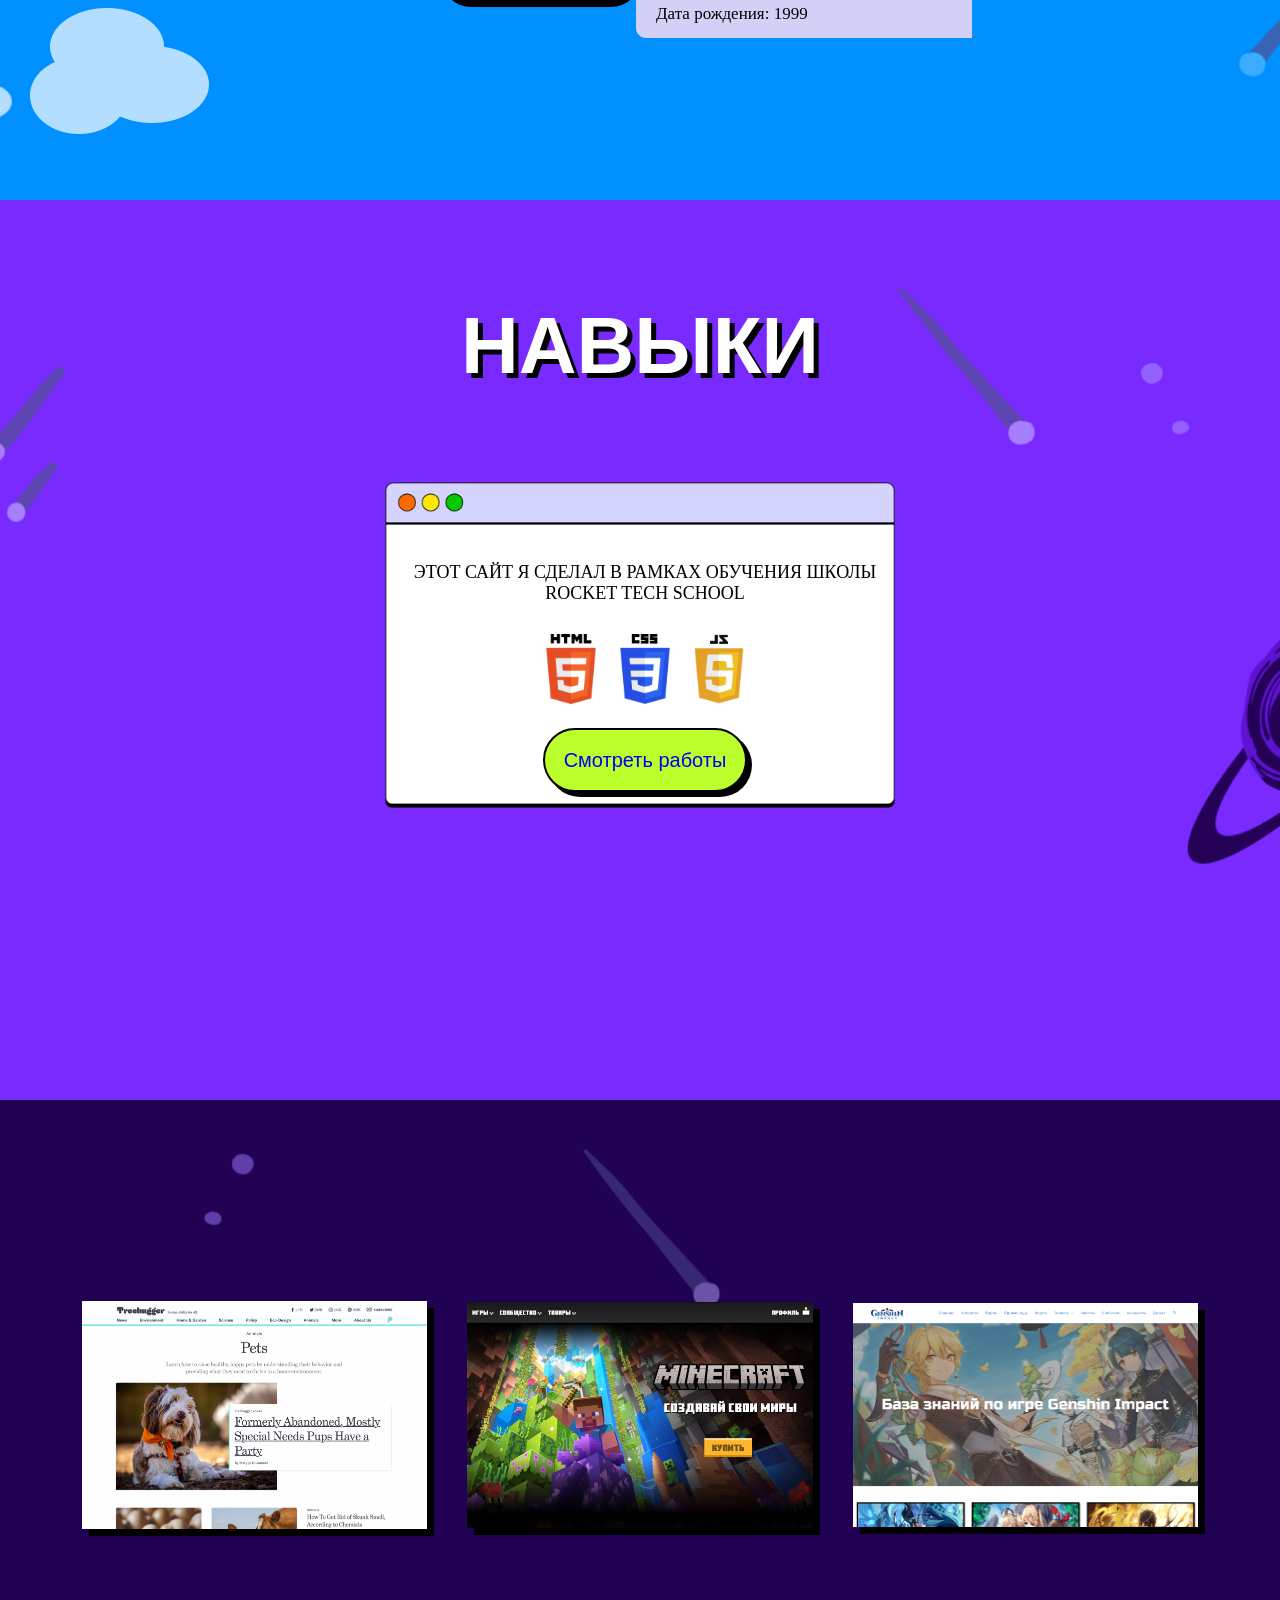
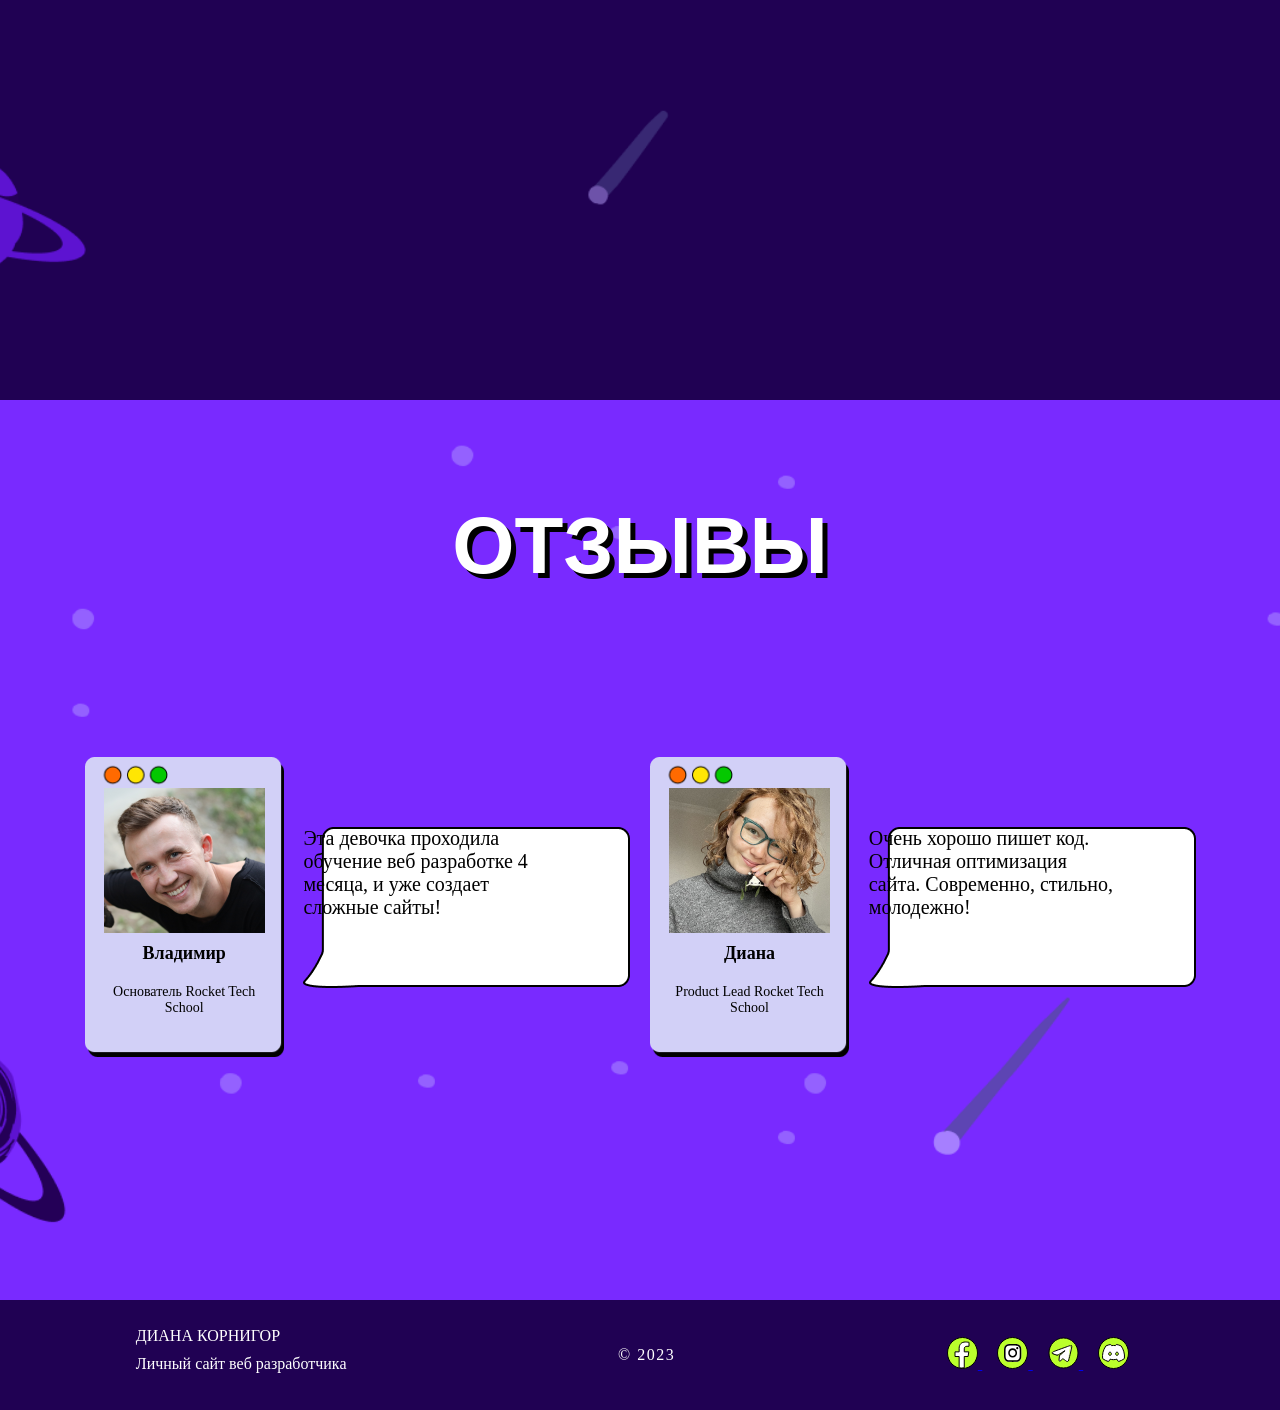
==== commit a4094e63: "Jocument (0-1-2)" ====
--- a/index.html
+++ b/index.html
@@ -35,7 +35,24 @@
             <h1 class="nav-link works-link" href="#works">Работы</h1>
             <h1 class="nav-link comments-link" href="#comments">Отзывы</h1>
         </div>
+        <div class="mobile-button">
+            <img src="img/mobile_menu.png" width="40">
         </div>
+        <div class="mobile-menu hide">
+            <div class="mobile-nav-links">
+                <a class="nav-link" href="#main">
+                    Главная</a>
+                <a class="nav-link" href="#about"> 
+                    Обо мне</a>
+                <a class="nav-link" href="#skills"> 
+                    Навыки</a>
+                <a class="nav-link" href="#works"> 
+                    Работы</a>
+                <a class="nav-link" href="#comments"> 
+                    Отзывы</a>
+             </div>
+       </div>
+    </div>
     </nav>
     <section id="about">
         <h1 class="title">ОБО МНЕ</h1>
@@ -69,7 +86,7 @@
                 <p> ЭТОТ САЙТ Я СДЕЛАЛ В РАМКАХ ОБУЧЕНИЯ ШКОЛЫ ROCKET TECH SCHOOL</p>
                 <div class="languages">
                     <img src="img/html.png" width="70">
-                    <img src="img/html.png" width="70">
+                    <img src="img/css.png" width="70">
                     <img src="img/js.png" width="70">
                 </div>
                 <div class="button">
--- a/style.css
+++ b/style.css
@@ -329,8 +329,8 @@
   flex: 1;
 }
 
-nav-links{
-  display: flex
+.nav-links{
+  display: flex;
   justify-content: center;
   flex-grow: 1;
   padding-right: 150px;
@@ -366,5 +366,100 @@
 
 .active{
   background-color: #BBFF2C;
-}
-
+  transform: scale(1.2, 1.2);
+}
+
+@media (max-width: 1000px) {
+  .nav-links {
+    display: none;
+  }
+  .logo{
+    font-size: 40px;
+    padding-left: 20px;
+    padding-top: 10px;
+  }
+  .main-content{
+    max-width: 320px;
+  }
+  .main-title{
+    padding-top: 30px;
+    font-size: 30px;
+  }
+  .main-subtitle{
+    font-size: 15px;
+  }
+  .planet, .moving-cloud, .moving-planet2 {
+    display: none;
+  }
+  .title{
+    font-size: 25px;
+    padding-top: 15px;
+  }
+  .about-block{
+    flex-direction: column;
+    margin-top: 10px;
+    padding: 0;
+  }
+  .about-card{
+    order: -1;
+    background-size: contain;
+    padding-top: 10px;
+    width: 163px;
+    height: 148px;
+  }
+  .skills-card{
+    margin: 10px;
+    padding-left: 5px;
+    background-size: contain;
+  }
+  .skills-card p{
+    font-size: 8px;
+    margin-top: 7.5%;
+    margin-bottom: 10px;
+  }
+  .works-block{
+    flex-direction: column;
+    padding: 10px 0;
+  }
+  .works-block img{
+    margin: 10px 0;
+    width: 40%;
+  }
+  .comments-block{
+    flex-direction: column;
+    align-items: center;
+    justify-content: flex-start;
+    margin: 0 auto;
+    padding-top: 25px;
+  }
+  .comment{
+    background-image: url(img/comment-mobile.png);
+  }
+  .comment p{
+    font-size: 7.5px;
+    max-width: 145px;
+  }
+  .button{
+    width: 150px;
+    height: 40px;
+    z-index: 2;
+    }
+    .button a{
+      font-size: 15px;
+      }
+    .mobile-button{
+      display: block;
+    }
+}
+
+.mobile-button{
+   display: none;
+   padding-top: 10px;
+   width: 40px;
+   position: absolute;
+   right: 20px;
+}
+
+.hide{
+   display: none;
+}
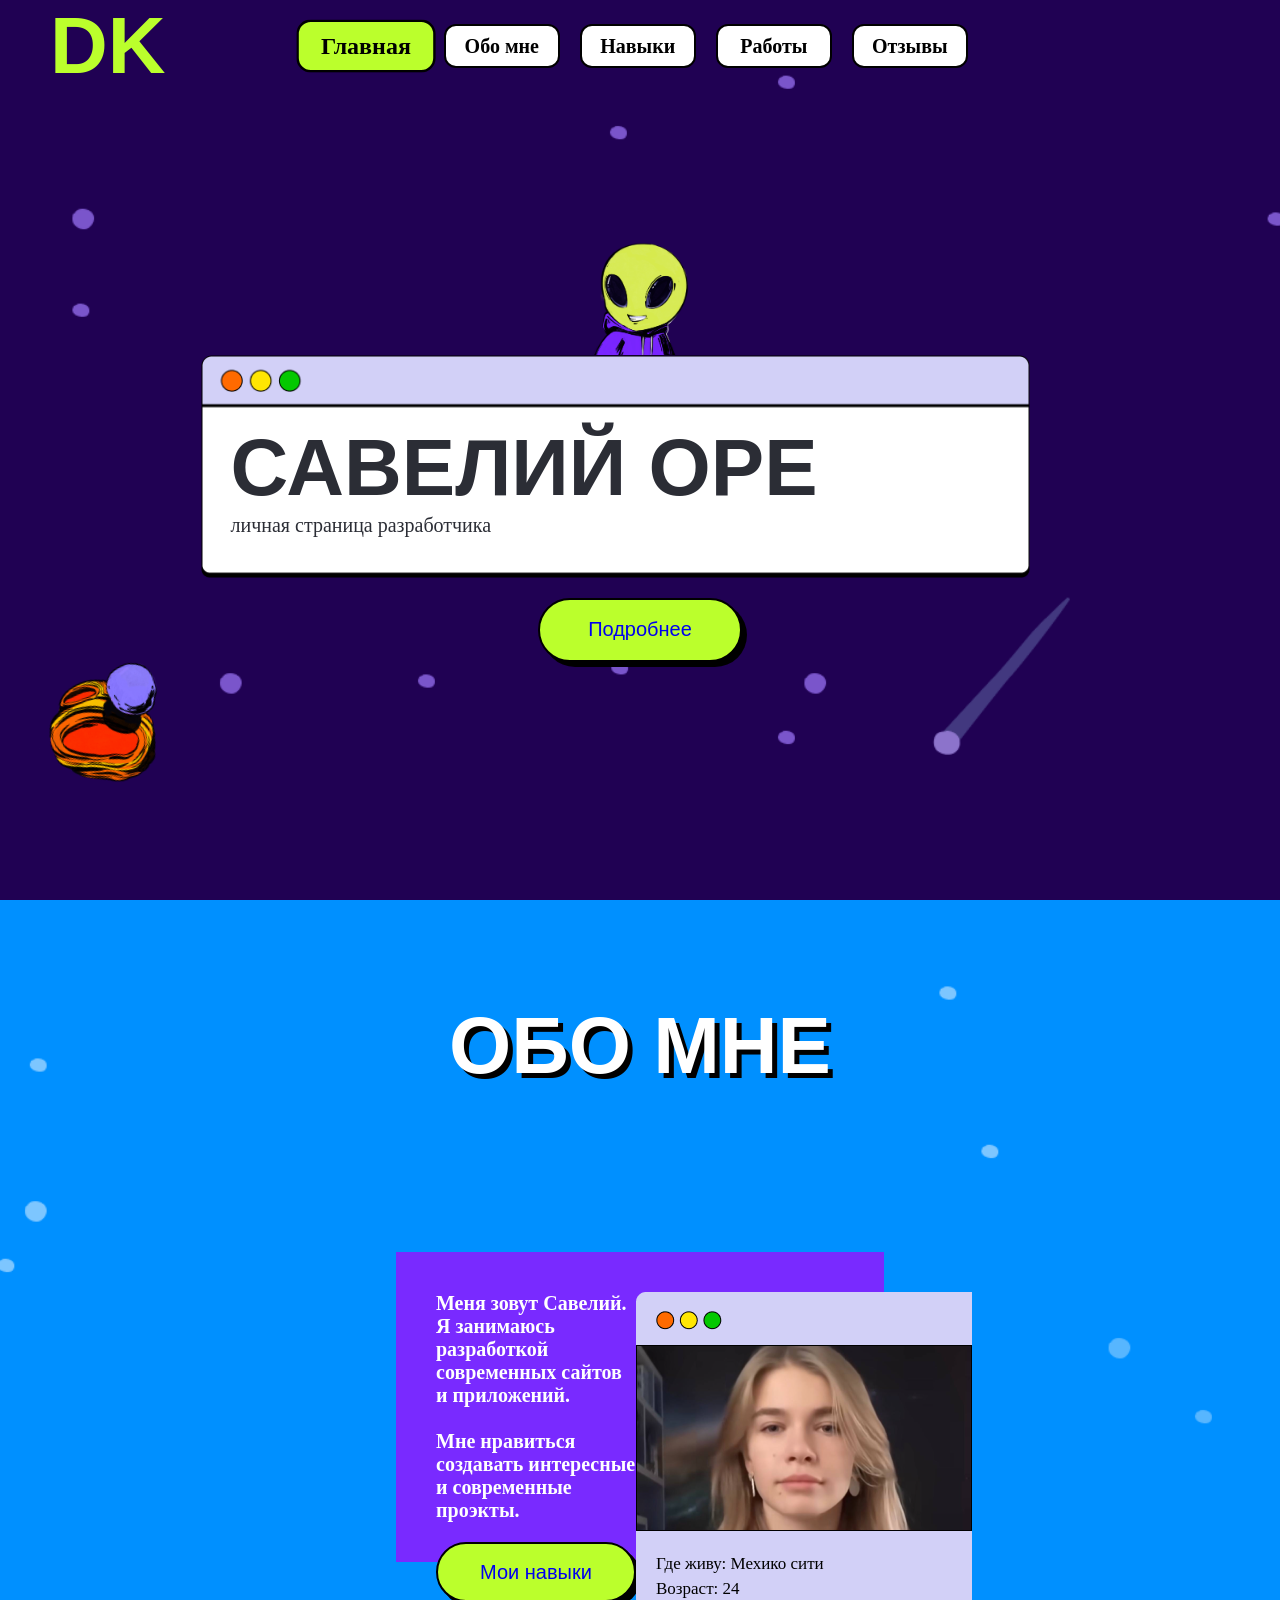
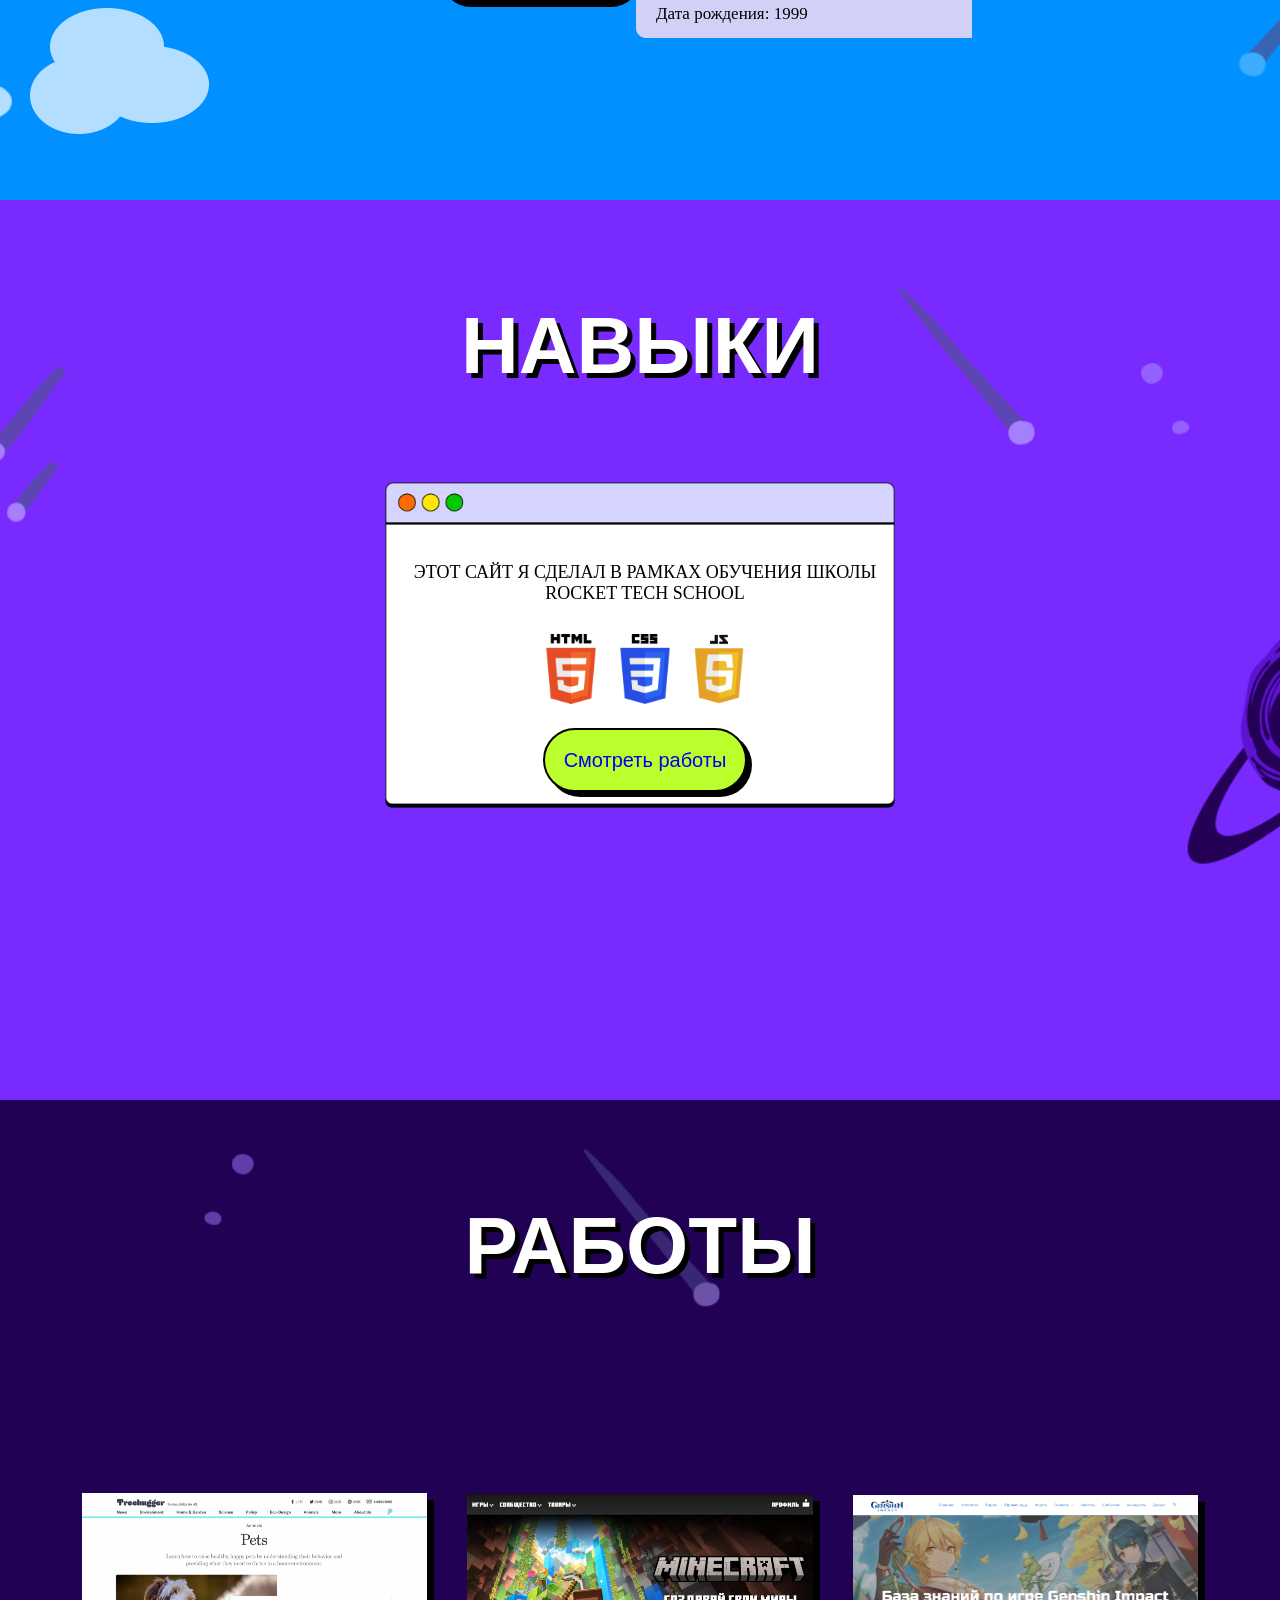
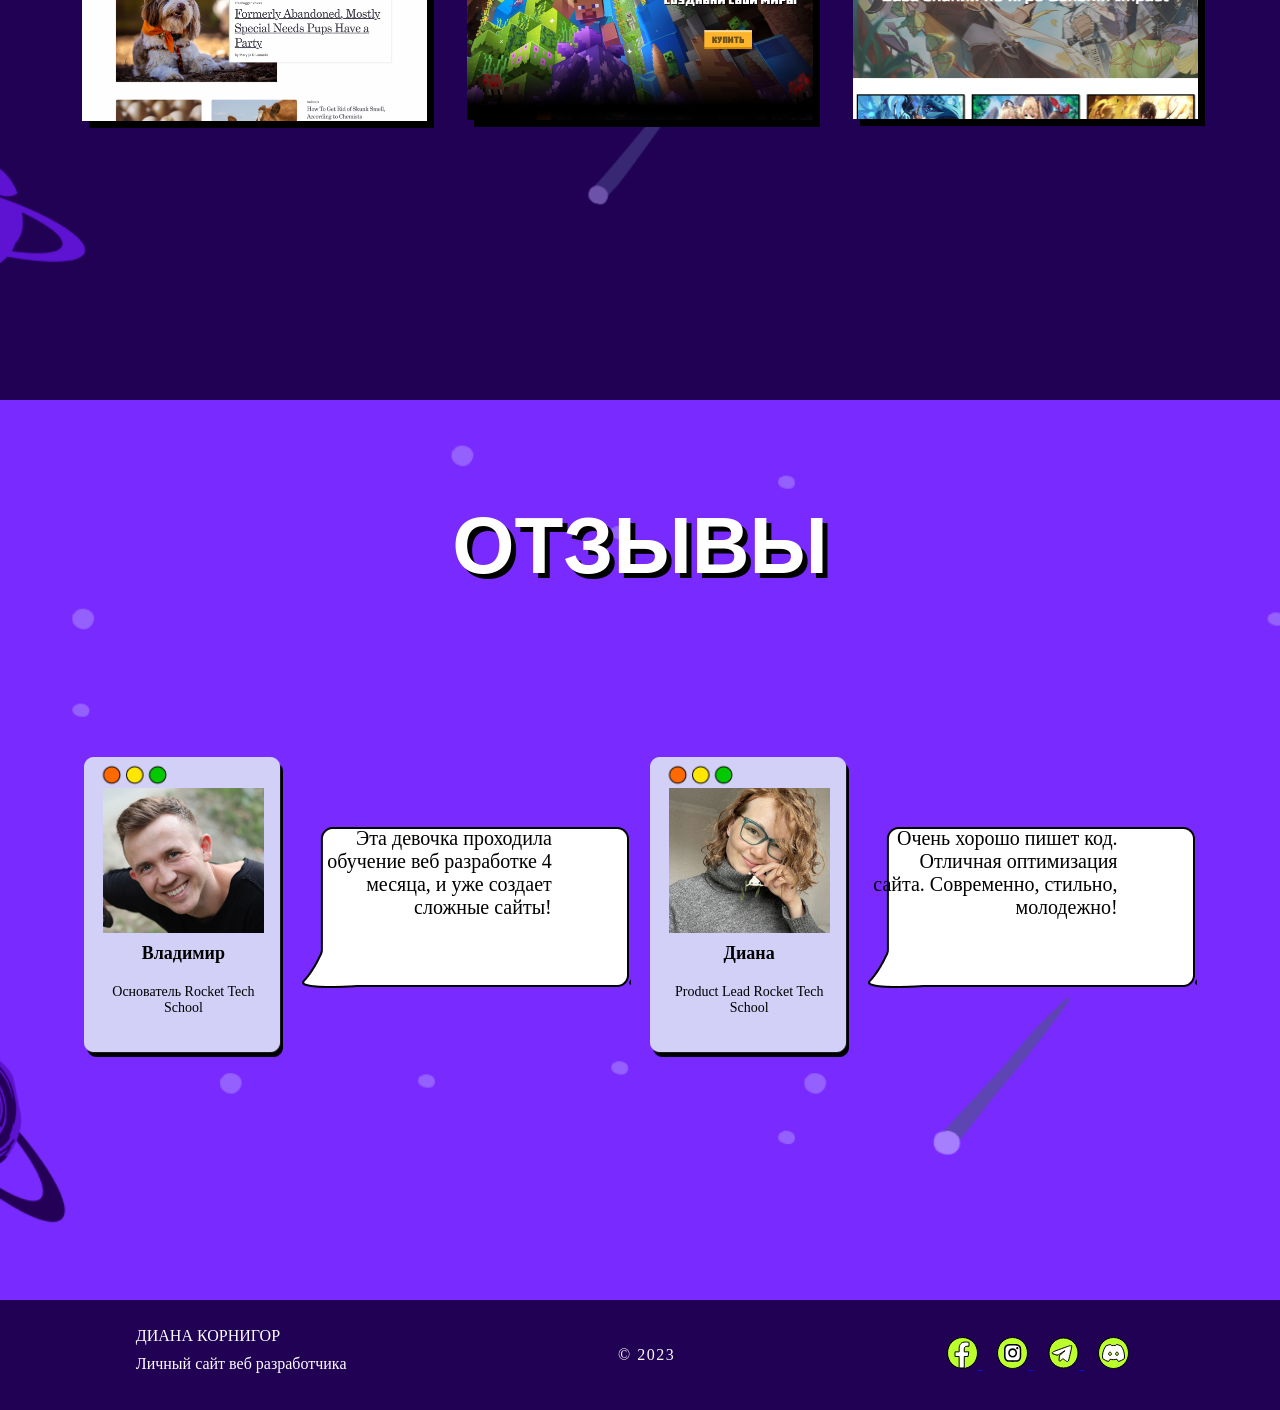
==== commit be4ec471: "Jocument (0-1-4)" ====
--- a/index.html
+++ b/index.html
@@ -96,6 +96,7 @@
         </div>
     </section>
     <section id="works">
+        <h1 class="title">РАБОТЫ</h1>
         <div class="works-block">
             <img src="img/work1.png">
             <img src="img/work2.png">
--- a/style.css
+++ b/style.css
@@ -86,7 +86,6 @@
   align-items: center;
   box-shadow: 5px 5px 0 #000000;
   margin-top: 20px;
-   animation: pulse;
   transition-duration: 0.3s;
 }
 
@@ -120,14 +119,18 @@
   position: absolute;
   bottom: 30px;
   left: 30px;
-  animation-name: strelochka;
+  
+}
+@keyframes planet-move {
+  from{transform: translateY(0px);}
+  to{transform: translateY(70px);}
+}
+
+moving-planet{
+  animation-name: planet-move;
   animation-duration: 2s;
   animation-iteration-count: infinite;
   animation-direction: alternate;
-}
-@keyframes strelochka{
-  from{transform: translateY(0px);}
-  to{transform: translateY(42px);}
 }
 
 .title{
@@ -135,19 +138,21 @@
   text-align: center;
   color: #FFF;
   font-size: 80px;
-  text-shadow: 
-  5px 5px 0 #000000;
+  text-shadow: 5px 5px 0 #000000;
  }
 
 .about-content{
   width: 35%;
   height: 270px;
   background: #792AFF;
-  padding-left: 40px ;
+  padding-left: 40px;
   padding-top: 40px;
   position: relative;
   display: flex;
-}
+  align-items: flex-start;
+  justify-content: space-between;
+}
+
 
 .about-title{
   color: #FFF;
@@ -175,18 +180,16 @@
 .about-card p{
   color: #000;
   font-size: 17px;
-  align-self: start;
+  align-self: flex-start;
   padding-left: 20px;
   line-height: 25px;
   font-family: 'Comfortaa';
 }
 
 .about-card img{
-    padding-bottom: 20px;
-}
-
-.about-card img{
-  padding-bottom: 20px;
+  padding-bottom: 0;
+  margin-bottom: 20px;
+  display: block;
 }
 
 .moving-cloud{
@@ -280,10 +283,14 @@
 
 .comment{
   background-image: url(img/comment.png);
-  width: 327px;
+  width: 329px;
   height: 161px;
   justify-content: center;
   align-items: center;
+}
+
+.comment {
+  text-align: right;
 }
 
 .comment p{
@@ -368,7 +375,13 @@
   background-color: #BBFF2C;
   transform: scale(1.2, 1.2);
 }
-
+.mobile-button{
+   display: none;
+   padding-top: 10px;
+   width: 40px;
+   position: absolute;
+   right: 20px;
+}
 @media (max-width: 1000px) {
   .nav-links {
     display: none;
@@ -400,12 +413,27 @@
     margin-top: 10px;
     padding: 0;
   }
+  .about-content{
+    width: 85%;
+    height: auto;
+    flex-direction: column;
+    align-items: center;
+    padding: 15px;
+ }
   .about-card{
-    order: -1;
+    width: 100%;
+    height: auto;
+    margin-top: 15px;
     background-size: contain;
-    padding-top: 10px;
-    width: 163px;
-    height: 148px;
+  }
+  .about-card img{
+    max-width: 120px;
+    height: auto;
+  }
+  .about-card p{
+    padding-left: 0;
+    text-align: center;
+    align-self: center;
   }
   .skills-card{
     margin: 10px;
@@ -423,7 +451,7 @@
   }
   .works-block img{
     margin: 10px 0;
-    width: 40%;
+    width: 85%;
   }
   .comments-block{
     flex-direction: column;
@@ -452,14 +480,34 @@
     }
 }
 
-.mobile-button{
-   display: none;
-   padding-top: 10px;
-   width: 40px;
-   position: absolute;
-   right: 20px;
-}
+
 
 .hide{
    display: none;
+}
+
+.mobile-menu{
+   position: absolute;
+   top: 0;
+   z-index: -1;
+   width: 100%;
+   background-color: #200153;
+   min-height: 100vh;
+}
+
+.mobile-nav{
+   height: 100vh;
+   display: flex;
+   flex-direction: column;
+   justify-content: center;
+   align-items: center;
+}
+.mobile-nav-links .nav-link{
+   margin-bottom: 30px;
+   width: 210px;
+   height: 50px;
+}
+
+.off-scroll{
+  overflow: hidden;
 }
